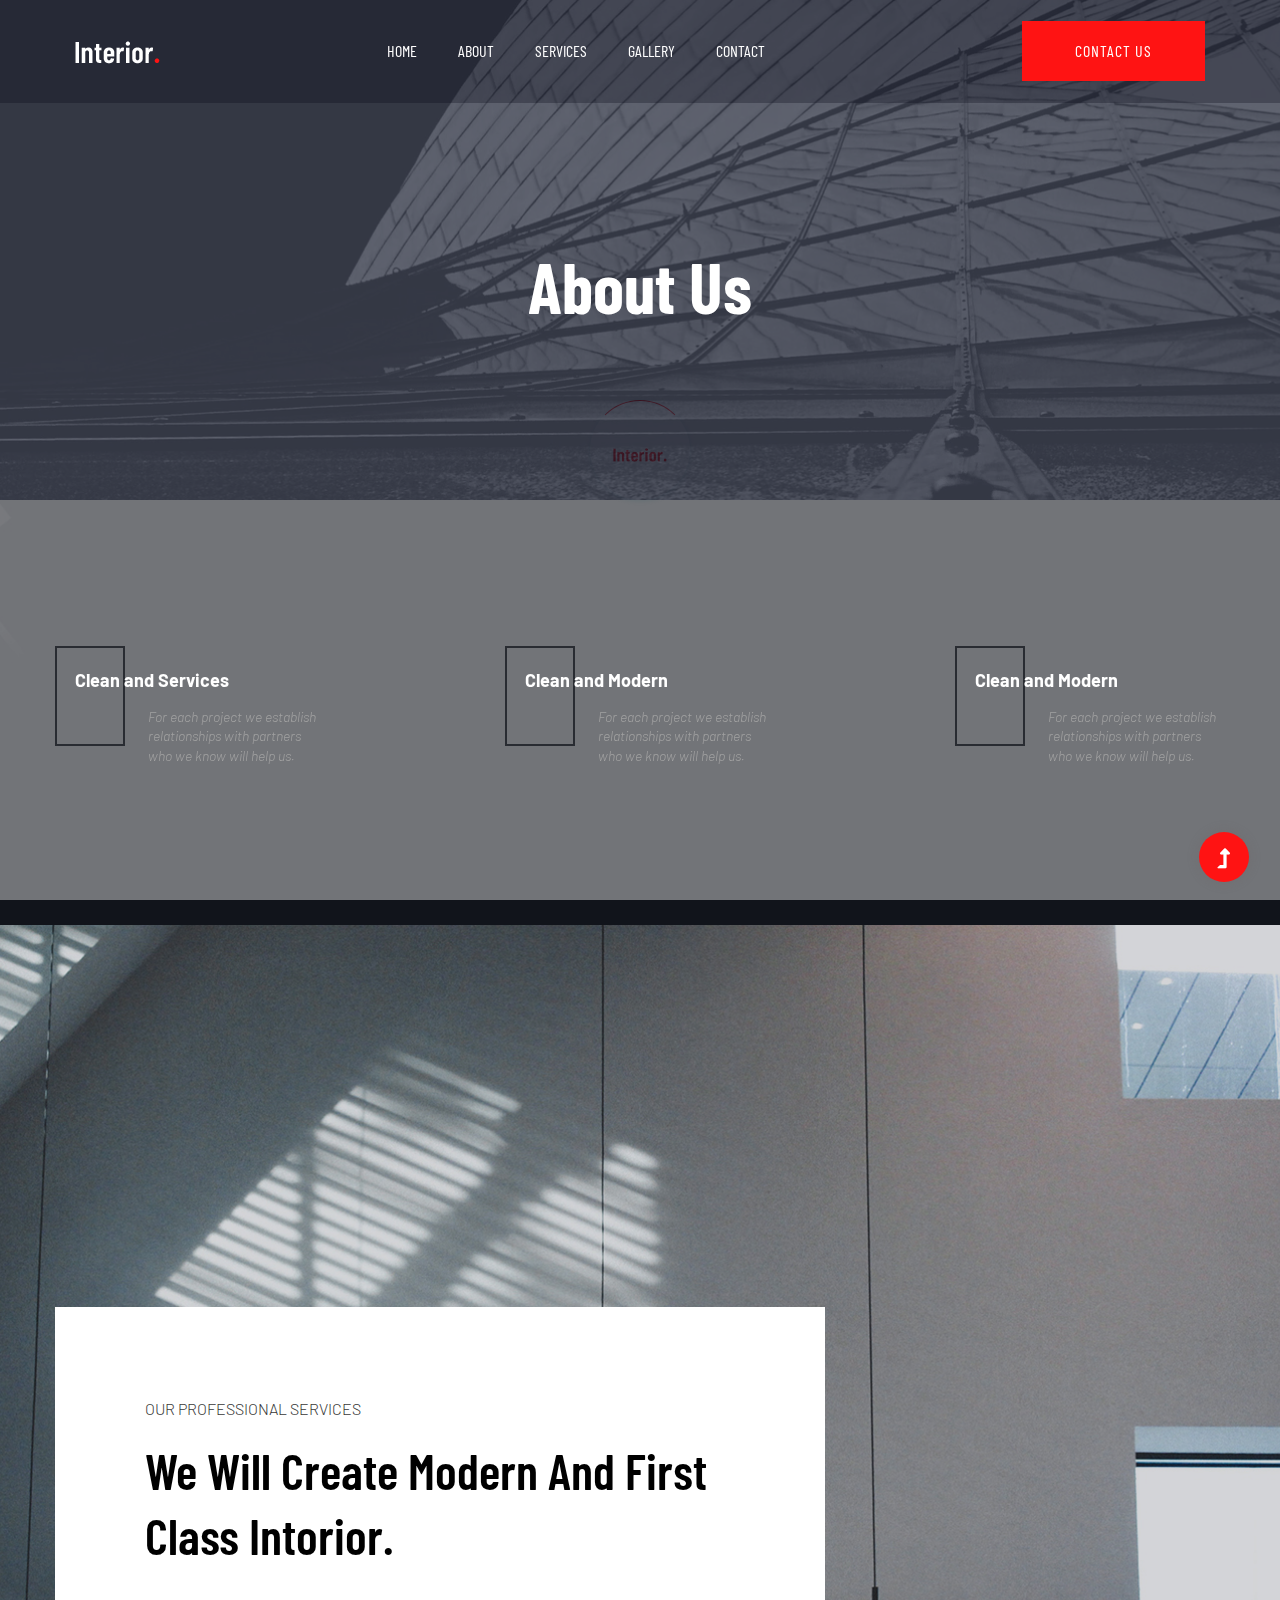
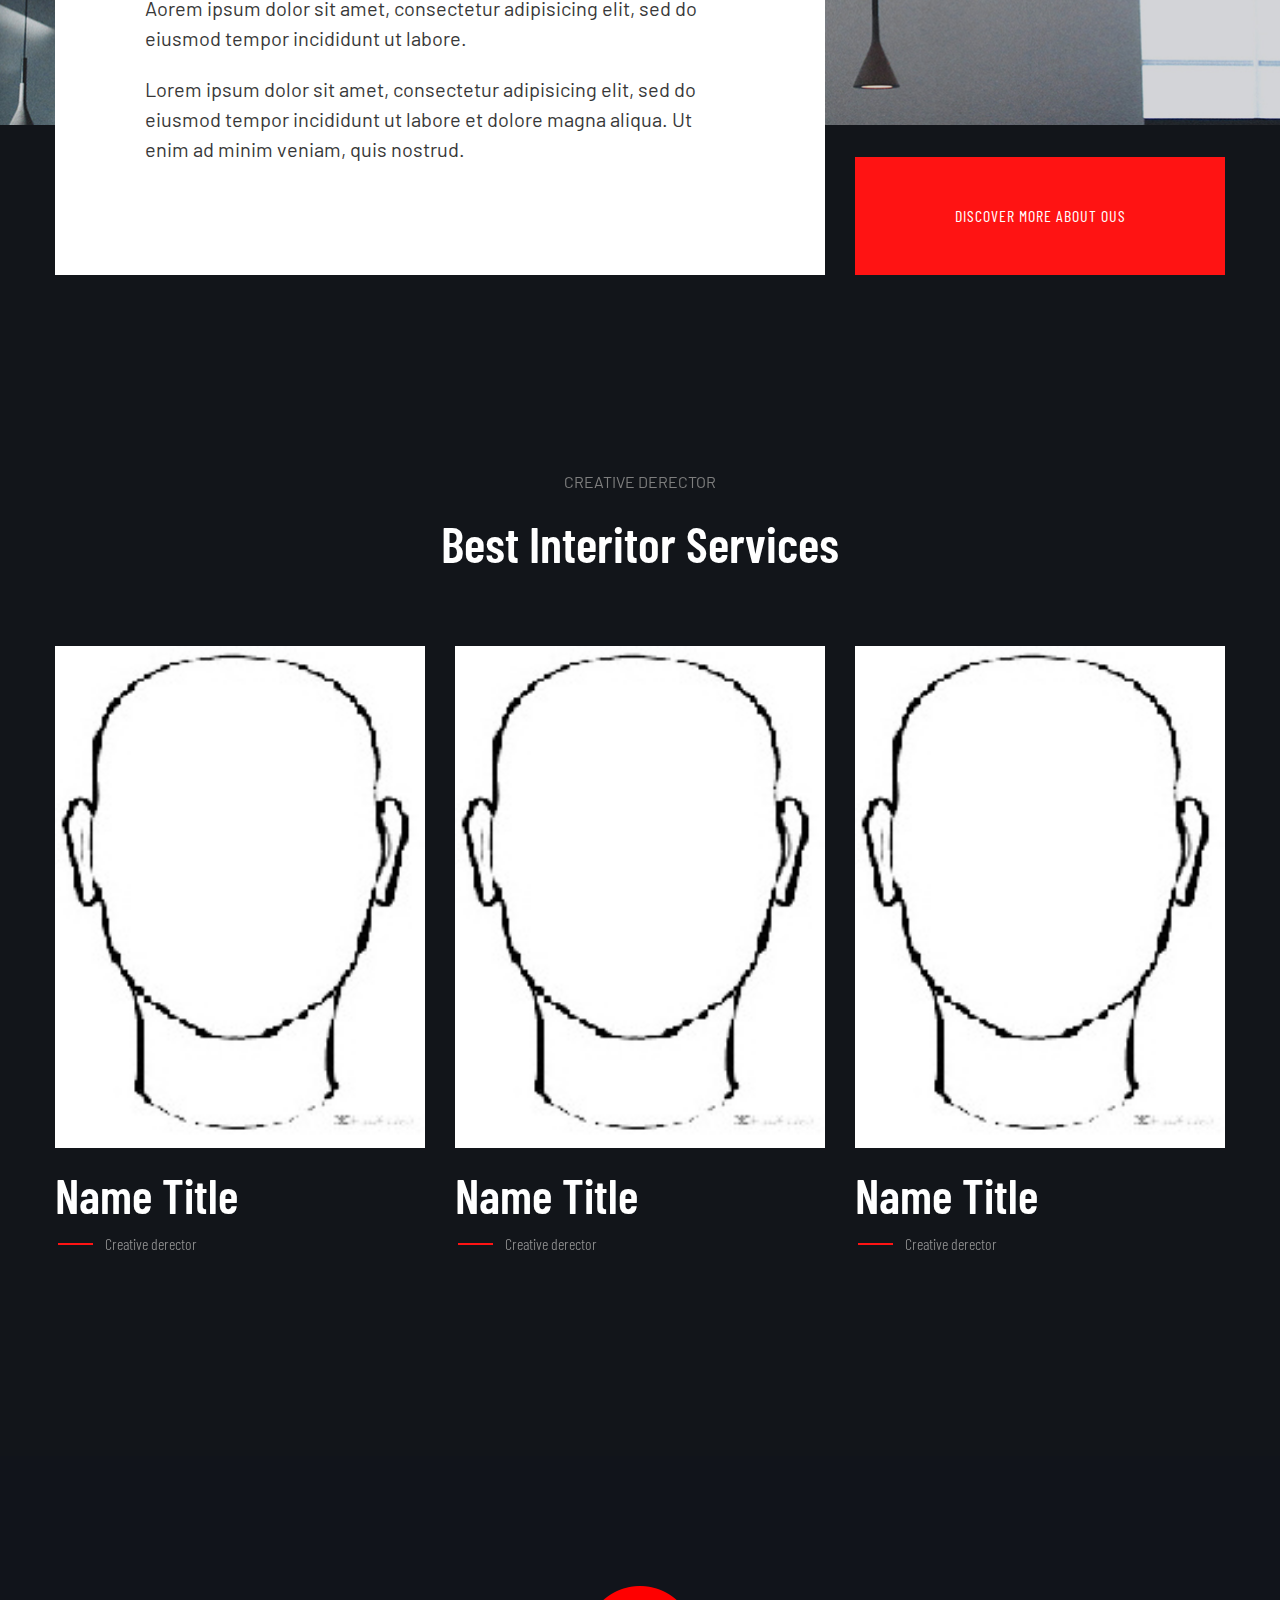
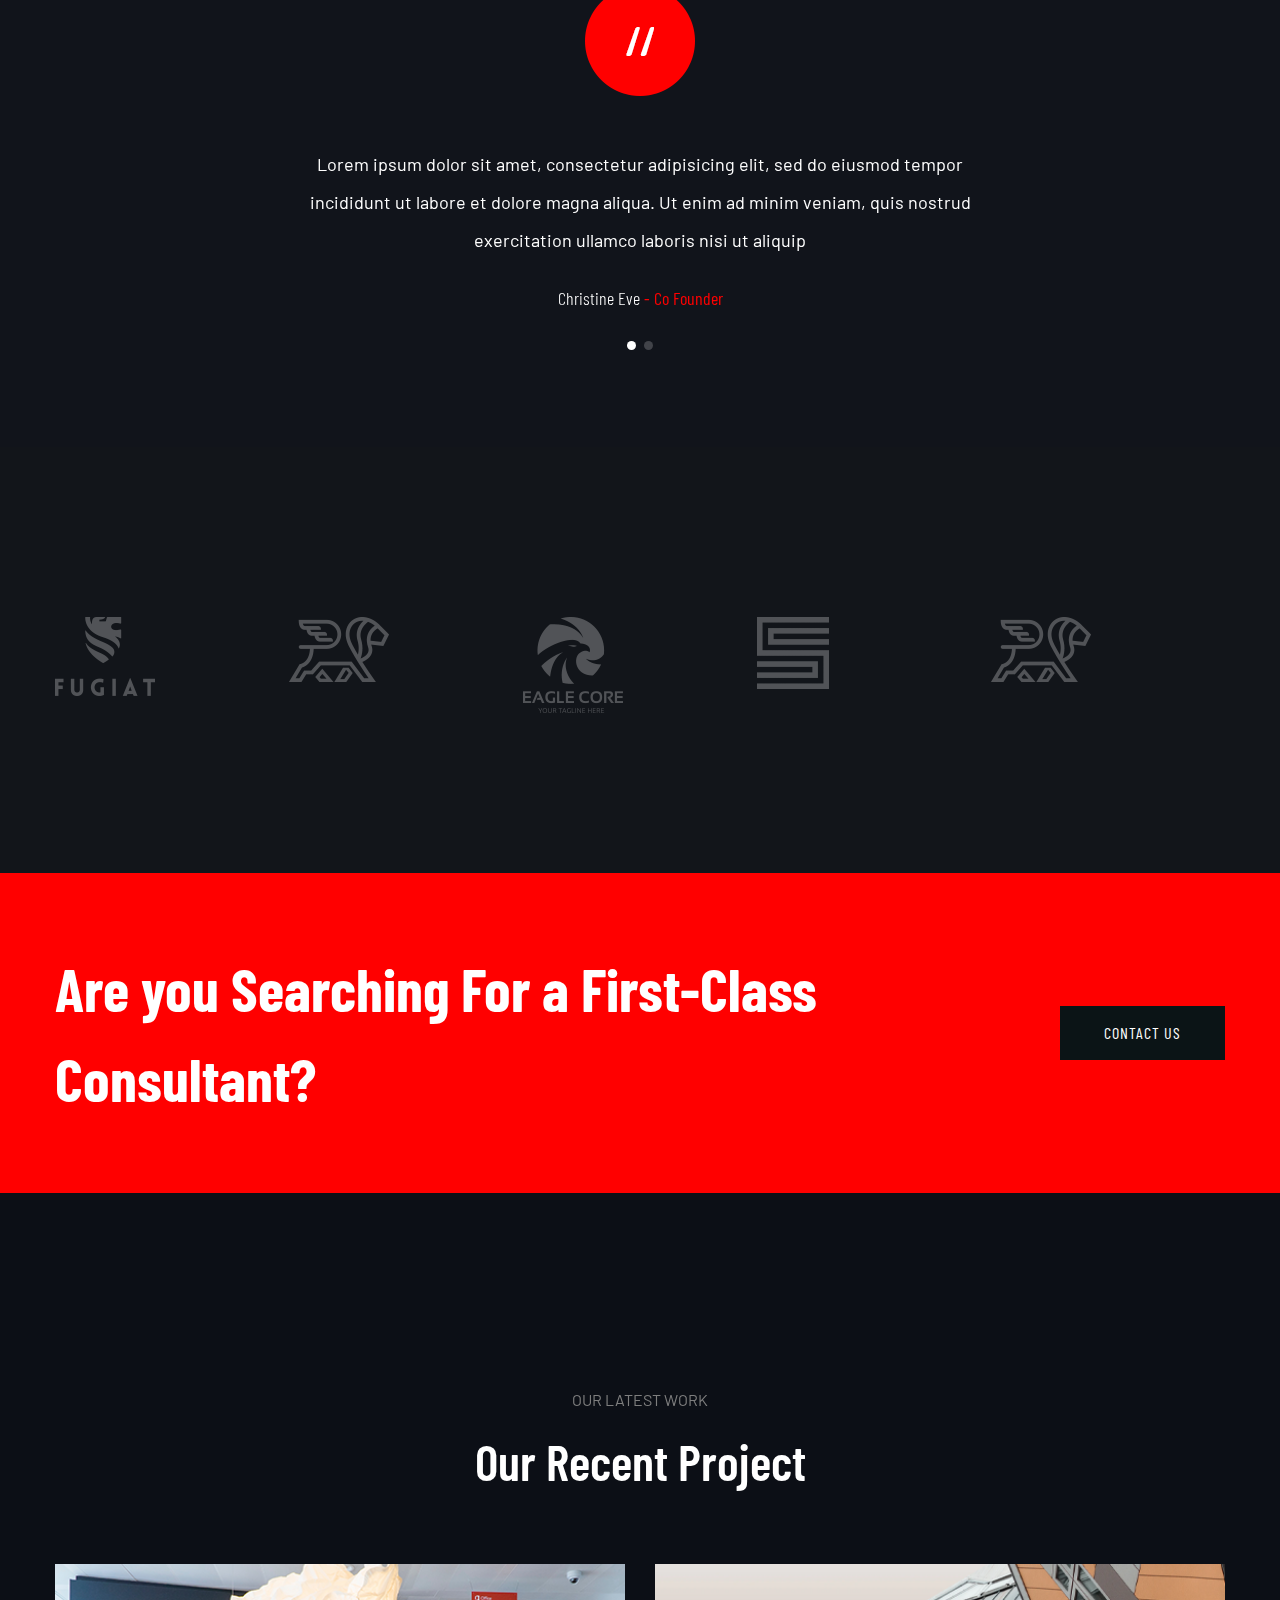
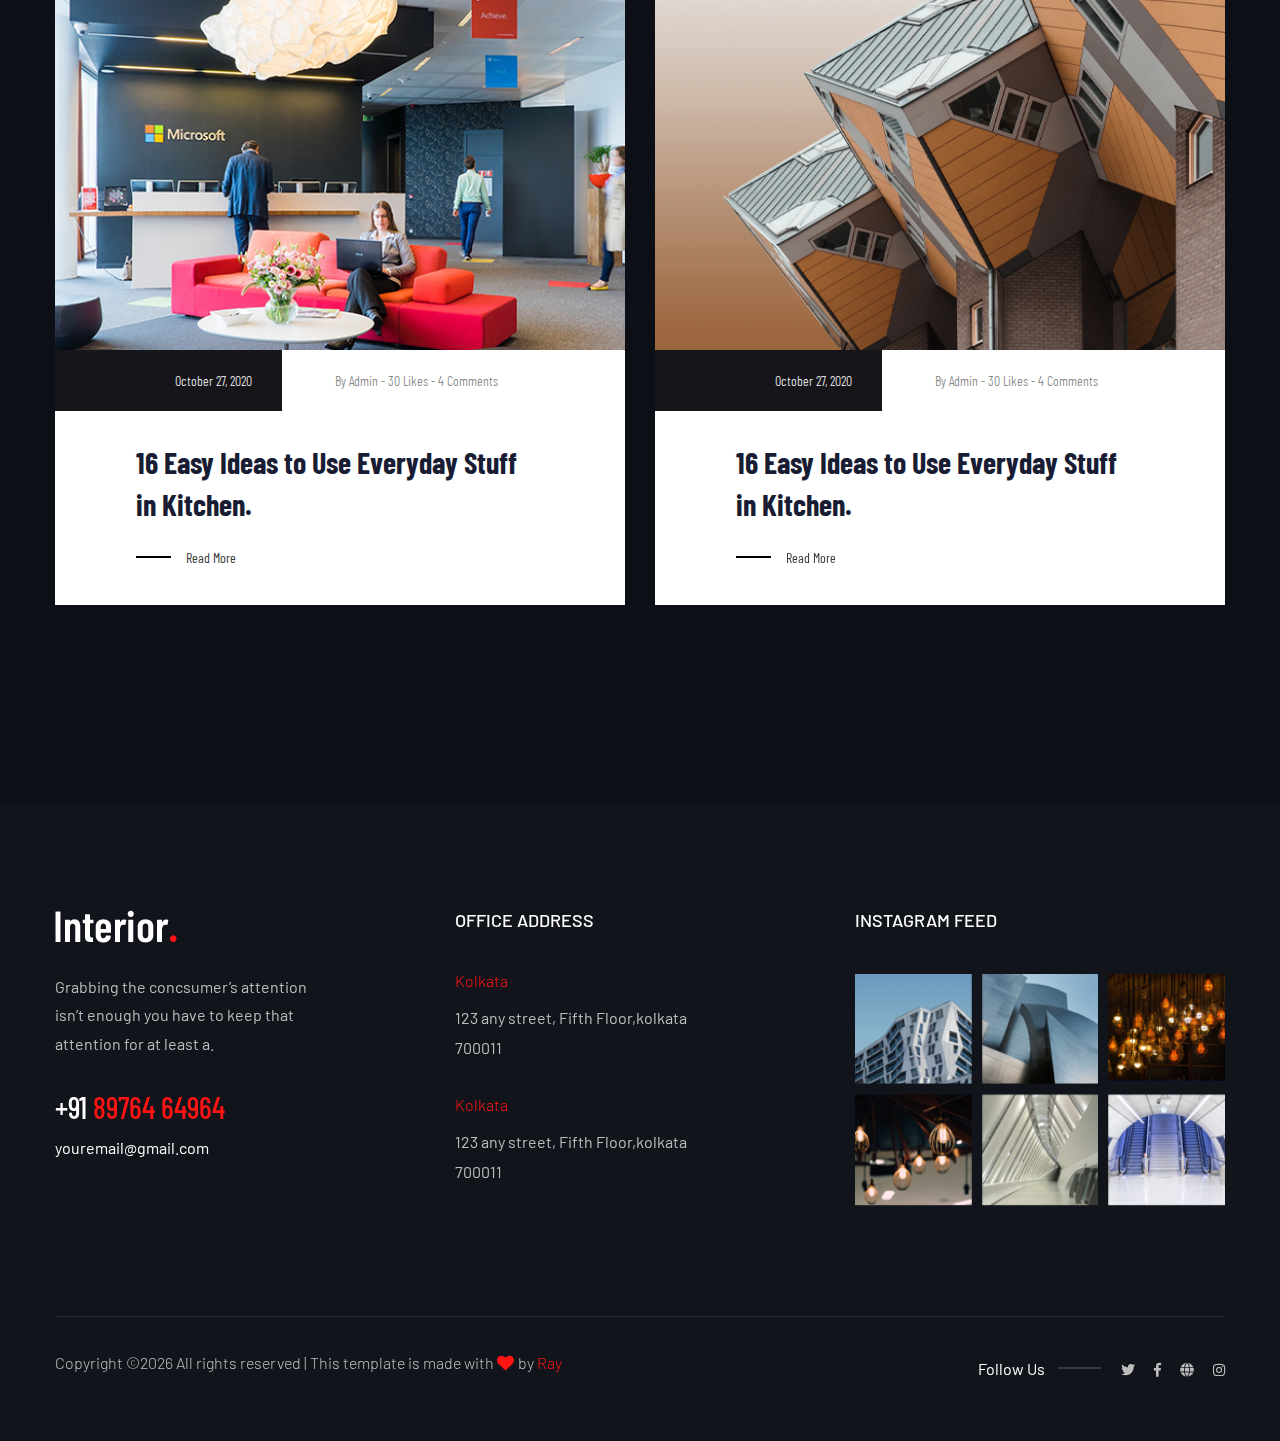
==== about.html @ 996b9350 "hello" ====
<!doctype html>
<html class="no-js" lang="zxx">
    <head>
        <meta charset="utf-8">
        <meta http-equiv="x-ua-compatible" content="ie=edge">
        <title>Interior Design  </title>
        <meta name="description" content="">
        <meta name="viewport" content="width=device-width, initial-scale=1">
        <link rel="manifest" href="site.webmanifest">
		<link rel="shortcut icon" type="image/x-icon" href="assets/img/favicon.ico">

		<!-- CSS here -->
            <link rel="stylesheet" href="assets/css/bootstrap.min.css">
            <link rel="stylesheet" href="assets/css/owl.carousel.min.css">
            <link rel="stylesheet" href="assets/css/slicknav.css">
            <link rel="stylesheet" href="assets/css/flaticon.css">
            <link rel="stylesheet" href="assets/css/animate.min.css">
            <link rel="stylesheet" href="assets/css/magnific-popup.css">
            <link rel="stylesheet" href="assets/css/fontawesome-all.min.css">
            <link rel="stylesheet" href="assets/css/themify-icons.css">
            <link rel="stylesheet" href="assets/css/slick.css">
            <link rel="stylesheet" href="assets/css/nice-select.css">
            <link rel="stylesheet" href="assets/css/style.css">
   </head>

   <body class="body-bg">
    <!--? Preloader Start -->
    <div id="preloader-active">
        <div class="preloader d-flex align-items-center justify-content-center">
            <div class="preloader-inner position-relative">
                <div class="preloader-circle"></div>
                <div class="preloader-img pere-text">
                    <img src="assets/img/logo/loder.jpg" alt="">
                </div>
            </div>
        </div>
    </div>
    <header>
        <!-- Header Start -->
        <div class="header-area header-transparent">
            <div class="main-header header-sticky">
                <div class="container-fluid">
                    <div class="menu-wrapper d-flex align-items-center justify-content-between">
                        <!-- Logo -->
                        <div class="logo">
                            <a href="index.html"><img src="assets/img/logo/logo.png" alt=""></a>
                        </div>
                        <!-- Main-menu -->
                        <div class="main-menu f-right d-none d-lg-block">
                            <nav>
                                <ul id="navigation">
                                    <li><a href="index.html">Home</a></li>
                                    <li><a href="about.html">About</a></li>
                                    <li><a href="services.html">Services</a></li>
                                    <li><a href="work.html">Gallery</a></li>
                                   
                                    <li><a href="contact.html">Contact</a></li>
                                </ul>
                            </nav>
                        </div>          
                        <!-- Header-btn -->
                        <div class="header-btns d-none d-lg-block f-right">
                            <a href="#" class="btn header-btn">Contact Us</a>
                        </div>
                        <!-- Mobile Menu -->
                        <div class="col-12">
                            <div class="mobile_menu d-block d-lg-none"></div>
                        </div>
                    </div>
                </div>
            </div>
        </div>
        <!-- Header End -->
    </header>
    <main>
        <!--? Hero Start -->
        <div class="slider-area2">
            <div class="slider-height2 hero-overly d-flex align-items-center">
                <div class="container">
                    <div class="row">
                        <div class="col-xl-12">
                            <div class="hero-cap hero-cap2 text-center pt-80">
                                <h2>About Us</h2>
                            </div>
                        </div>
                    </div>
                </div>
            </div>
        </div>
        <!-- Hero End -->
        <!--? our info Start -->
        <div class="our-info-area pt-170 pb-100 section-bg" data-background="assets/img/gallery/section_bg02.jpg">
            <div class="container">
                <div class="row justify-content-between">
                    <div class="col-xl-3 col-lg-4 col-md-6 col-sm-6">
                        <div class="single-info mb-60">
                            <div class="info-caption">
                                <h4>Clean and Services</h4>
                                <p>For each project we establish relationships with partners who we know will help us. </p>
                            </div>
                        </div>
                    </div>
                    <div class="col-xl-3 col-lg-4 col-md-6 col-sm-6">
                        <div class="single-info mb-60">
                            <div class="info-caption">
                                <h4>Clean and Modern</h4>
                                <p>For each project we establish relationships with partners who we know will help us. </p>
                            </div>
                        </div>
                    </div>
                    <div class="col-xl-3 col-lg-4 col-md-6 col-sm-6">
                        <div class="single-info mb-60">
                            <div class="info-caption">
                                <h4>Clean and Modern</h4>
                                <p>For each project we establish relationships with partners who we know will help us. </p>
                            </div>
                        </div>
                    </div>
                </div>
            </div>
        </div>
        <!-- Our Info start -->
        <!--? Professional Services Start -->
        <div class="professional-services section-bg d-none d-md-block" data-background="assets/img/gallery/section_bg04.jpg"></div>
        <div class="profession-caption">
            <div class="container">
                <div class="row align-items-end">
                    <div class="col-lg-8">
                            <!-- Section Tittle -->
                            <div class="section-tittle profession-details">
                                <span>Our Professional Services</span>
                                <h2>We will create modern and first class intorior.</h2>
                                <p>Aorem ipsum dolor sit amet, consectetur adipisicing elit, sed do eiusmod tempor incididunt ut labore.</p>
                                <p>Lorem ipsum dolor sit amet, consectetur adipisicing elit, sed do eiusmod tempor incididunt ut labore et dolore magna aliqua. Ut enim ad minim veniam, quis nostrud.</p>
                            </div>
                    </div>
                    <div class="col-lg-4 col-md-6">
                        <a href="about.html" class="btn btn3">Discover More About Ous</a>
                    </div>
                </div>
            </div>
        </div>
        <!-- Professional Services End -->
        <!-- Team Start -->
        <div class="team-area section-padding30">
            <div class="container">
                <div class="row justify-content-center">
                    <div class="cl-xl-7 col-lg-8 col-md-10">
                        <!-- Section Tittle -->
                        <div class="section-tittle text-center mb-70">
                            <span>Creative derector</span>
                            <h2>Best Interitor Services</h2>
                        </div> 
                    </div>
                </div>
                <div class="row">
                    <!-- single Tem -->
                    <div class="col-xl-4 col-lg-4 col-md-6 col-sm-">
                        <div class="single-team mb-30">
                            <div class="team-img">
                                <img src="assets/img/face.jpg" alt="">
                            </div>
                            <div class="team-caption">
                                <h3><a href="#">Name Title</a></h3>
                                <span>Creative derector</span>
                            </div>
                        </div>
                    </div>
                    <div class="col-xl-4 col-lg-4 col-md-6 col-sm-">
                        <div class="single-team mb-30">
                            <div class="team-img">
                                <img src="assets/img/face.jpg" alt="">
                            </div>
                            <div class="team-caption">
                                <h3><a href="#">Name Title</a></h3>
                                <span>Creative derector</span>
                            </div>
                        </div>
                    </div>
                    <div class="col-xl-4 col-lg-4 col-md-6 col-sm-">
                        <div class="single-team mb-30">
                            <div class="team-img">
                                <img src="assets/img/face.jpg" alt="">
                            </div>
                            <div class="team-caption">
                                <h3><a href="#">Name Title</a></h3>
                                <span>Creative derector</span>
                            </div>
                        </div>
                    </div>
                </div>
            </div>
        </div>
        <!-- Team End -->
        <!-- Testimonial Start -->
        <div class="testimonial-area testimonial-padding">
            <div class="container">
                <!-- Testimonial contents -->
            <div class="row d-flex justify-content-center">
                <div class="col-xl-8 col-lg-8 col-md-10">
                    <div class="h1-testimonial-active dot-style">
                        <!-- Single Testimonial -->
                        <div class="single-testimonial text-center">
                            <!-- Testimonial Content -->
                            <div class="testimonial-caption ">
                                <div class="testimonial-top-cap">
                                    <img src="assets/img/gallery/testi-logo.png" alt="">
                                    <p>Lorem ipsum dolor sit amet, consectetur adipisicing elit, sed do eiusmod tempor incididunt ut labore et dolore magna aliqua. Ut enim ad minim veniam, quis nostrud exercitation ullamco laboris nisi ut aliquip</p>
                                </div>
                                <!-- founder -->
                                <div class="testimonial-founder  ">
                                    <div class="founder-img">
                                        <span><strong>Christine Eve</strong>   -   Co Founder</span>
                                    </div>
                                </div>
                            </div>
                        </div>
                        <!-- Single Testimonial -->
                        <div class="single-testimonial text-center">
                            <!-- Testimonial Content -->
                            <div class="testimonial-caption ">
                                <div class="testimonial-top-cap">
                                    <img src="assets/img/gallery/testi-logo.png" alt="">
                                    <p>Lorem ipsum dolor sit amet, consectetur adipisicing elit, sed do eiusmod tempor incididunt ut labore et dolore magna aliqua. Ut enim ad minim veniam, quis nostrud exercitation ullamco laboris nisi ut aliquip</p>
                                </div>
                                <!-- founder -->
                                <div class="testimonial-founder  ">
                                    <div class="founder-img">
                                        <span><strong>Christine Eve</strong>   -   Co Founder</span>
                                    </div>
                                </div>
                            </div>
                        </div>
                    </div>
                </div>
            </div>
            </div>
        </div>
        <!-- Testimonial End -->
        <!-- Brand Area Start -->
        <div class="brand-area pt-120 pb-120">
            <div class="container">
                <div class="brand-active brand-border pt-50 pb-40">
                    <div class="single-brand">
                        <img src="assets/img/gallery/brand1.png" alt="">
                    </div>
                    <div class="single-brand">
                        <img src="assets/img/gallery/brand2.png" alt="">
                    </div>
                    <div class="single-brand">
                        <img src="assets/img/gallery/brand3.png" alt="">
                    </div>
                    <div class="single-brand">
                        <img src="assets/img/gallery/brand4.png" alt="">
                    </div>
                    <div class="single-brand">
                        <img src="assets/img/gallery/brand2.png" alt="">
                    </div>
                    <div class="single-brand">
                        <img src="assets/img/gallery/brand5.png" alt="">
                    </div>
                </div>
            </div>
        </div>
        <!-- Brand Area End -->
        <!-- Want To work -->
        <section class="wantToWork-area w-padding2">
            <div class="container">
                <div class="row align-items-center justify-content-between">
                    <div class="col-xl-8 col-lg-8 col-md-8">
                        <div class="wantToWork-caption wantToWork-caption2">
                            <h2>Are you Searching For a First-Class Consultant?</h2>
                        </div>
                    </div>
                    <div class="col-xl-2 col-lg-2 col-md-3">
                        <a href="#" class="btn btn-black f-right">Contact Us</a>
                    </div>
                </div>
            </div>
        </section>
        <!-- Want To work End -->
        <!-- Blog Area Start -->
        <div class="home-blog-area section-padding30">
            <div class="container">
                <!-- Section Tittle -->
                <div class="row">
                    <div class="col-lg-12">
                        <div class="section-tittle text-center mb-70">
                            <span>Our latest work</span>
                            <h2>Our recent project</h2>
                        </div>
                    </div>
                </div>
                <div class="row">
                    <div class="col-xl-6 col-lg-6 col-md-6">
                        <div class="home-blog-single mb-30">
                            <div class="blog-img-cap">
                                <div class="blog-img">
                                    <img src="assets/img/gallery/home_blog1.png" alt="">
                                </div>
                                <ul>
                                    <li class="black-bg">October 27, 2020</li>
                                    <li>By Admin   -   30 Likes   -   4 Comments</li>
                                </ul>
                                <div class="blog-cap">
                                    <h3><a href="blog_details.html">16 Easy Ideas to Use Everyday
                                        Stuff in Kitchen.</a></h3>
                                    <a href="blog_details.html" class="more-btn">Read more</a>
                                </div>
                            </div>
                        </div>
                    </div>
                    <div class="col-xl-6 col-lg-6 col-md-6">
                        <div class="home-blog-single mb-30">
                            <div class="blog-img-cap">
                                <div class="blog-img">
                                    <img src="assets/img/gallery/home_blog2.png" alt="">
                                </div>
                                <ul>
                                    <li class="black-bg">October 27, 2020</li>
                                    <li>By Admin   -   30 Likes   -   4 Comments</li>
                                </ul>
                                <div class="blog-cap">
                                    <h3><a href="blog_details.html">16 Easy Ideas to Use Everyday
                                        Stuff in Kitchen.</a></h3>
                                    <a href="blog_details.html" class="more-btn">Read more</a>
                                </div>
                            </div>
                        </div>
                    </div>
                </div>
            </div>
        </div>
        <!-- Blog Area End -->

    </main>
   <footer>
    <!--? Footer Start-->
    <div class="footer-area footer-bg">
        <div class="container">
            <div class="footer-top footer-padding">
                <div class="row d-flex justify-content-between">
                    <div class="col-xl-3 col-lg-4 col-md-5 col-sm-8">
                        <div class="single-footer-caption mb-50">
                            <!-- logo -->
                            <div class="footer-logo">
                                <a href="index.html"><img src="assets/img/logo/logo2_footer.png" alt=""></a>
                            </div>
                            <div class="footer-tittle">
                                <div class="footer-pera">
                                    <p class="info1">Grabbing the concsumer’s attention isn’t enough you have to keep that attention for at least a.</p>
                                </div>
                            </div>
                            <div class="footer-number">
                                <h4><span>+91 </span>89764 64964</h4>
                                <p>youremail@gmail.com</p>
                            </div>
                        </div>
                    </div>
                    <div class="col-xl-3 col-lg-2 col-md-5 col-sm-6">
                        <div class="single-footer-caption mb-50">
                            <div class="footer-tittle">
                                <h4>Office Address</h4>
                            </div>
                            <div class="footer-cap">
                                <span>Kolkata</span>
                                <p>123 any street, Fifth Floor,kolkata 700011</p>
                            </div>
                            <div class="footer-cap">
                                <span>Kolkata</span>
                                <p>123 any street, Fifth Floor,kolkata 700011</p>
                            </div>
                        </div>
                    </div>
                    <!-- Instagram -->
                    <div class="col-xl-4 col-lg-4 col-md-5 col-sm-7">
                        <div class="single-footer-caption mb-50">
                            <div class="footer-tittle">
                                <h4>Instagram Feed</h4>
                            </div>
                            <div class="instagram-gellay">
                                <ul class="insta-feed">
                                    <li><a href="#"><img src="assets/img/gallery/instagram1.png" alt=""></a></li>
                                    <li><a href="#"><img src="assets/img/gallery/instagram2.png" alt=""></a></li>
                                    <li><a href="#"><img src="assets/img/gallery/instagram3.png" alt=""></a></li>
                                    <li><a href="#"><img src="assets/img/gallery/instagram4.png" alt=""></a></li>
                                    <li><a href="#"><img src="assets/img/gallery/instagram5.png" alt=""></a></li>
                                    <li><a href="#"><img src="assets/img/gallery/instagram6.png" alt=""></a></li>
                                </ul>
                            </div>
                        </div>
                    </div>
                </div>
            </div>
            <div class="footer-bottom">
                <div class="row d-flex justify-content-between align-items-center">
                    <div class="col-xl-9 col-lg-8">
                        <div class="footer-copy-right">
                            <p><!-- Link back to Colorlib can't be removed. Template is licensed under CC BY 3.0. -->
  Copyright &copy;<script>document.write(new Date().getFullYear());</script> All rights reserved | This template is made with <i class="fa fa-heart" aria-hidden="true"></i> by <a href="https://www.rayweb.in" target="_blank">Ray</a>
  <!-- Link back to Colorlib can't be removed. Template is licensed under CC BY 3.0. --></p>
                        </div>
                    </div>
                    <div class="col-xl-3 col-lg-4">
                        <!-- Footer Social -->
                        <div class="footer-social f-right">
                            <span>Follow Us</span>
                            <a href="#"><i class="fab fa-twitter"></i></a>
                            <a href="https://www.facebook.com/sai4ull"><i class="fab fa-facebook-f"></i></a>
                            <a href="#"><i class="fas fa-globe"></i></a>
                            <a href="#"><i class="fab fa-instagram"></i></a>
                        </div>
                    </div>
                </div>
            </div>
        </div>
    </div>
    <!-- Footer End-->
</footer>
    <!-- Scroll Up -->
    <div id="back-top" >
        <a title="Go to Top" href="#"> <i class="fas fa-level-up-alt"></i></a>
    </div>

    <!-- JS here -->
		<!-- All JS Custom Plugins Link Here here -->
        <script src="./assets/js/vendor/modernizr-3.5.0.min.js"></script>
		<!-- Jquery, Popper, Bootstrap -->
		<script src="./assets/js/vendor/jquery-1.12.4.min.js"></script>
        <script src="./assets/js/popper.min.js"></script>
        <script src="./assets/js/bootstrap.min.js"></script>
	    <!-- Jquery Mobile Menu -->
        <script src="./assets/js/jquery.slicknav.min.js"></script>

		<!-- Jquery Slick , Owl-Carousel Plugins -->
        <script src="./assets/js/owl.carousel.min.js"></script>
        <script src="./assets/js/slick.min.js"></script>
		<!-- One Page, Animated-HeadLin -->
        <script src="./assets/js/wow.min.js"></script>
		<script src="./assets/js/animated.headline.js"></script>
        <script src="./assets/js/jquery.magnific-popup.js"></script>

		<!-- Nice-select, sticky -->
        <script src="./assets/js/jquery.nice-select.min.js"></script>
		<script src="./assets/js/jquery.sticky.js"></script>
        
        <!-- contact js -->
        <script src="./assets/js/contact.js"></script>
        <script src="./assets/js/jquery.form.js"></script>
        <script src="./assets/js/jquery.validate.min.js"></script>
        <script src="./assets/js/mail-script.js"></script>
        <script src="./assets/js/jquery.ajaxchimp.min.js"></script>
        
		<!-- Jquery Plugins, main Jquery -->	
        <script src="./assets/js/plugins.js"></script>
        <script src="./assets/js/main.js"></script>
        
    </body>
</html>
---- assets/css/flaticon.css ----
/*
  	Flaticon icon font: Flaticon
  	Creation date: 07/04/2020 05:31
  	*/

@font-face {
  font-family: "Flaticon";
  src: url("../fonts/Flaticon.eot");
  src: url("../fonts/Flaticon.eot?#iefix") format("embedded-opentype"),
       url("../fonts/Flaticon.woff2") format("woff2"),
       url("../fonts/Flaticon.woff") format("woff"),
       url("../fonts/Flaticon.ttf") format("truetype"),
       url("../fonts/Flaticon.svg#Flaticon") format("svg");
  font-weight: normal;
  font-style: normal;
}

@media screen and (-webkit-min-device-pixel-ratio:0) {
  @font-face {
    font-family: "Flaticon";
    src: url("../fonts/Flaticon.svg#Flaticon") format("svg");
  }
}

[class^="flaticon-"]:before, [class*=" flaticon-"]:before,
[class^="flaticon-"]:after, [class*=" flaticon-"]:after {   
  font-family: Flaticon;
font-style: normal;
}

.flaticon-shipped:before { content: "\f100"; }
.flaticon-ship:before { content: "\f101"; }
.flaticon-plane:before { content: "\f102"; }
.flaticon-support:before { content: "\f103"; }
.flaticon-clock:before { content: "\f104"; }
.flaticon-place:before { content: "\f105"; }
---- assets/css/themify-icons.css ----
@font-face {
	font-family: 'themify';
	src:url('../fonts/themify.eot?-fvbane');


	src:url('../fonts/themify.eot?#iefix-fvbane') format('embedded-opentype'),
		url('../fonts/themify.woff?-fvbane') format('woff'),
		url('../fonts/themify.ttf?-fvbane') format('truetype'),
		url('../fonts/themify.svg?-fvbane#themify') format('svg');
	font-weight: normal;
	font-style: normal;
}

[class^="ti-"], [class*=" ti-"] {
	font-family: 'themify';
	speak: none;
	font-style: normal;
	font-weight: normal;
	font-variant: normal;
	text-transform: none;
	line-height: 1;

	/* Better Font Rendering =========== */
	-webkit-font-smoothing: antialiased;
	-moz-osx-font-smoothing: grayscale;
}

.ti-wand:before {
	content: "\e600";
}
.ti-volume:before {
	content: "\e601";
}
.ti-user:before {
	content: "\e602";
}
.ti-unlock:before {
	content: "\e603";
}
.ti-unlink:before {
	content: "\e604";
}
.ti-trash:before {
	content: "\e605";
}
.ti-thought:before {
	content: "\e606";
}
.ti-target:before {
	content: "\e607";
}
.ti-tag:before {
	content: "\e608";
}
.ti-tablet:before {
	content: "\e609";
}
.ti-star:before {
	content: "\e60a";
}
.ti-spray:before {
	content: "\e60b";
}
.ti-signal:before {
	content: "\e60c";
}
.ti-shopping-cart:before {
	content: "\e60d";
}
.ti-shopping-cart-full:before {
	content: "\e60e";
}
.ti-settings:before {
	content: "\e60f";
}
.ti-search:before {
	content: "\e610";
}
.ti-zoom-in:before {
	content: "\e611";
}
.ti-zoom-out:before {
	content: "\e612";
}
.ti-cut:before {
	content: "\e613";
}
.ti-ruler:before {
	content: "\e614";
}
.ti-ruler-pencil:before {
	content: "\e615";
}
.ti-ruler-alt:before {
	content: "\e616";
}
.ti-bookmark:before {
	content: "\e617";
}
.ti-bookmark-alt:before {
	content: "\e618";
}
.ti-reload:before {
	content: "\e619";
}
.ti-plus:before {
	content: "\e61a";
}
.ti-pin:before {
	content: "\e61b";
}
.ti-pencil:before {
	content: "\e61c";
}
.ti-pencil-alt:before {
	content: "\e61d";
}
.ti-paint-roller:before {
	content: "\e61e";
}
.ti-paint-bucket:before {
	content: "\e61f";
}
.ti-na:before {
	content: "\e620";
}
.ti-mobile:before {
	content: "\e621";
}
.ti-minus:before {
	content: "\e622";
}
.ti-medall:before {
	content: "\e623";
}
.ti-medall-alt:before {
	content: "\e624";
}
.ti-marker:before {
	content: "\e625";
}
.ti-marker-alt:before {
	content: "\e626";
}
.ti-arrow-up:before {
	content: "\e627";
}
.ti-arrow-right:before {
	content: "\e628";
}
.ti-arrow-left:before {
	content: "\e629";
}
.ti-arrow-down:before {
	content: "\e62a";
}
.ti-lock:before {
	content: "\e62b";
}
.ti-location-arrow:before {
	content: "\e62c";
}
.ti-link:before {
	content: "\e62d";
}
.ti-layout:before {
	content: "\e62e";
}
.ti-layers:before {
	content: "\e62f";
}
.ti-layers-alt:before {
	content: "\e630";
}
.ti-key:before {
	content: "\e631";
}
.ti-import:before {
	content: "\e632";
}
.ti-image:before {
	content: "\e633";
}
.ti-heart:before {
	content: "\e634";
}
.ti-heart-broken:before {
	content: "\e635";
}
.ti-hand-stop:before {
	content: "\e636";
}
.ti-hand-open:before {
	content: "\e637";
}
.ti-hand-drag:before {
	content: "\e638";
}
.ti-folder:before {
	content: "\e639";
}
.ti-flag:before {
	content: "\e63a";
}
.ti-flag-alt:before {
	content: "\e63b";
}
.ti-flag-alt-2:before {
	content: "\e63c";
}
.ti-eye:before {
	content: "\e63d";
}
.ti-export:before {
	content: "\e63e";
}
.ti-exchange-vertical:before {
	content: "\e63f";
}
.ti-desktop:before {
	content: "\e640";
}
.ti-cup:before {
	content: "\e641";
}
.ti-crown:before {
	content: "\e642";
}
.ti-comments:before {
	content: "\e643";
}
.ti-comment:before {
	content: "\e644";
}
.ti-comment-alt:before {
	content: "\e645";
}
.ti-close:before {
	content: "\e646";
}
.ti-clip:before {
	content: "\e647";
}
.ti-angle-up:before {
	content: "\e648";
}
.ti-angle-right:before {
	content: "\e649";
}
.ti-angle-left:before {
	content: "\e64a";
}
.ti-angle-down:before {
	content: "\e64b";
}
.ti-check:before {
	content: "\e64c";
}
.ti-check-box:before {
	content: "\e64d";
}
.ti-camera:before {
	content: "\e64e";
}
.ti-announcement:before {
	content: "\e64f";
}
.ti-brush:before {
	content: "\e650";
}
.ti-briefcase:before {
	content: "\e651";
}
.ti-bolt:before {
	content: "\e652";
}
.ti-bolt-alt:before {
	content: "\e653";
}
.ti-blackboard:before {
	content: "\e654";
}
.ti-bag:before {
	content: "\e655";
}
.ti-move:before {
	content: "\e656";
}
.ti-arrows-vertical:before {
	content: "\e657";
}
.ti-arrows-horizontal:before {
	content: "\e658";
}
.ti-fullscreen:before {
	content: "\e659";
}
.ti-arrow-top-right:before {
	content: "\e65a";
}
.ti-arrow-top-left:before {
	content: "\e65b";
}
.ti-arrow-circle-up:before {
	content: "\e65c";
}
.ti-arrow-circle-right:before {
	content: "\e65d";
}
.ti-arrow-circle-left:before {
	content: "\e65e";
}
.ti-arrow-circle-down:before {
	content: "\e65f";
}
.ti-angle-double-up:before {
	content: "\e660";
}
.ti-angle-double-right:before {
	content: "\e661";
}
.ti-angle-double-left:before {
	content: "\e662";
}
.ti-angle-double-down:before {
	content: "\e663";
}
.ti-zip:before {
	content: "\e664";
}
.ti-world:before {
	content: "\e665";
}
.ti-wheelchair:before {
	content: "\e666";
}
.ti-view-list:before {
	content: "\e667";
}
.ti-view-list-alt:before {
	content: "\e668";
}
.ti-view-grid:before {
	content: "\e669";
}
.ti-uppercase:before {
	content: "\e66a";
}
.ti-upload:before {
	content: "\e66b";
}
.ti-underline:before {
	content: "\e66c";
}
.ti-truck:before {
	content: "\e66d";
}
.ti-timer:before {
	content: "\e66e";
}
.ti-ticket:before {
	content: "\e66f";
}
.ti-thumb-up:before {
	content: "\e670";
}
.ti-thumb-down:before {
	content: "\e671";
}
.ti-text:before {
	content: "\e672";
}
.ti-stats-up:before {
	content: "\e673";
}
.ti-stats-down:before {
	content: "\e674";
}
.ti-split-v:before {
	content: "\e675";
}
.ti-split-h:before {
	content: "\e676";
}
.ti-smallcap:before {
	content: "\e677";
}
.ti-shine:before {
	content: "\e678";
}
.ti-shift-right:before {
	content: "\e679";
}
.ti-shift-left:before {
	content: "\e67a";
}
.ti-shield:before {
	content: "\e67b";
}
.ti-notepad:before {
	content: "\e67c";
}
.ti-server:before {
	content: "\e67d";
}
.ti-quote-right:before {
	content: "\e67e";
}
.ti-quote-left:before {
	content: "\e67f";
}
.ti-pulse:before {
	content: "\e680";
}
.ti-printer:before {
	content: "\e681";
}
.ti-power-off:before {
	content: "\e682";
}
.ti-plug:before {
	content: "\e683";
}
.ti-pie-chart:before {
	content: "\e684";
}
.ti-paragraph:before {
	content: "\e685";
}
.ti-panel:before {
	content: "\e686";
}
.ti-package:before {
	content: "\e687";
}
.ti-music:before {
	content: "\e688";
}
.ti-music-alt:before {
	content: "\e689";
}
.ti-mouse:before {
	content: "\e68a";
}
.ti-mouse-alt:before {
	content: "\e68b";
}
.ti-money:before {
	content: "\e68c";
}
.ti-microphone:before {
	content: "\e68d";
}
.ti-menu:before {
	content: "\e68e";
}
.ti-menu-alt:before {
	content: "\e68f";
}
.ti-map:before {
	content: "\e690";
}
.ti-map-alt:before {
	content: "\e691";
}
.ti-loop:before {
	content: "\e692";
}
.ti-location-pin:before {
	content: "\e693";
}
.ti-list:before {
	content: "\e694";
}
.ti-light-bulb:before {
	content: "\e695";
}
.ti-Italic:before {
	content: "\e696";
}
.ti-info:before {
	content: "\e697";
}
.ti-infinite:before {
	content: "\e698";
}
.ti-id-badge:before {
	content: "\e699";
}
.ti-hummer:before {
	content: "\e69a";
}
.ti-home:before {
	content: "\e69b";
}
.ti-help:before {
	content: "\e69c";
}
.ti-headphone:before {
	content: "\e69d";
}
.ti-harddrives:before {
	content: "\e69e";
}
.ti-harddrive:before {
	content: "\e69f";
}
.ti-gift:before {
	content: "\e6a0";
}
.ti-game:before {
	content: "\e6a1";
}
.ti-filter:before {
	content: "\e6a2";
}
.ti-files:before {
	content: "\e6a3";
}
.ti-file:before {
	content: "\e6a4";
}
.ti-eraser:before {
	content: "\e6a5";
}
.ti-envelope:before {
	content: "\e6a6";
}
.ti-download:before {
	content: "\e6a7";
}
.ti-direction:before {
	content: "\e6a8";
}
.ti-direction-alt:before {
	content: "\e6a9";
}
.ti-dashboard:before {
	content: "\e6aa";
}
.ti-control-stop:before {
	content: "\e6ab";
}
.ti-control-shuffle:before {
	content: "\e6ac";
}
.ti-control-play:before {
	content: "\e6ad";
}
.ti-control-pause:before {
	content: "\e6ae";
}
.ti-control-forward:before {
	content: "\e6af";
}
.ti-control-backward:before {
	content: "\e6b0";
}
.ti-cloud:before {
	content: "\e6b1";
}
.ti-cloud-up:before {
	content: "\e6b2";
}
.ti-cloud-down:before {
	content: "\e6b3";
}
.ti-clipboard:before {
	content: "\e6b4";
}
.ti-car:before {
	content: "\e6b5";
}
.ti-calendar:before {
	content: "\e6b6";
}
.ti-book:before {
	content: "\e6b7";
}
.ti-bell:before {
	content: "\e6b8";
}
.ti-basketball:before {
	content: "\e6b9";
}
.ti-bar-chart:before {
	content: "\e6ba";
}
.ti-bar-chart-alt:before {
	content: "\e6bb";
}
.ti-back-right:before {
	content: "\e6bc";
}
.ti-back-left:before {
	content: "\e6bd";
}
.ti-arrows-corner:before {
	content: "\e6be";
}
.ti-archive:before {
	content: "\e6bf";
}
.ti-anchor:before {
	content: "\e6c0";
}
.ti-align-right:before {
	content: "\e6c1";
}
.ti-align-left:before {
	content: "\e6c2";
}
.ti-align-justify:before {
	content: "\e6c3";
}
.ti-align-center:before {
	content: "\e6c4";
}
.ti-alert:before {
	content: "\e6c5";
}
.ti-alarm-clock:before {
	content: "\e6c6";
}
.ti-agenda:before {
	content: "\e6c7";
}
.ti-write:before {
	content: "\e6c8";
}
.ti-window:before {
	content: "\e6c9";
}
.ti-widgetized:before {
	content: "\e6ca";
}
.ti-widget:before {
	content: "\e6cb";
}
.ti-widget-alt:before {
	content: "\e6cc";
}
.ti-wallet:before {
	content: "\e6cd";
}
.ti-video-clapper:before {
	content: "\e6ce";
}
.ti-video-camera:before {
	content: "\e6cf";
}
.ti-vector:before {
	content: "\e6d0";
}
.ti-themify-logo:before {
	content: "\e6d1";
}
.ti-themify-favicon:before {
	content: "\e6d2";
}
.ti-themify-favicon-alt:before {
	content: "\e6d3";
}
.ti-support:before {
	content: "\e6d4";
}
.ti-stamp:before {
	content: "\e6d5";
}
.ti-split-v-alt:before {
	content: "\e6d6";
}
.ti-slice:before {
	content: "\e6d7";
}
.ti-shortcode:before {
	content: "\e6d8";
}
.ti-shift-right-alt:before {
	content: "\e6d9";
}
.ti-shift-left-alt:before {
	content: "\e6da";
}
.ti-ruler-alt-2:before {
	content: "\e6db";
}
.ti-receipt:before {
	content: "\e6dc";
}
.ti-pin2:before {
	content: "\e6dd";
}
.ti-pin-alt:before {
	content: "\e6de";
}
.ti-pencil-alt2:before {
	content: "\e6df";
}
.ti-palette:before {
	content: "\e6e0";
}
.ti-more:before {
	content: "\e6e1";
}
.ti-more-alt:before {
	content: "\e6e2";
}
.ti-microphone-alt:before {
	content: "\e6e3";
}
.ti-magnet:before {
	content: "\e6e4";
}
.ti-line-double:before {
	content: "\e6e5";
}
.ti-line-dotted:before {
	content: "\e6e6";
}
.ti-line-dashed:before {
	content: "\e6e7";
}
.ti-layout-width-full:before {
	content: "\e6e8";
}
.ti-layout-width-default:before {
	content: "\e6e9";
}
.ti-layout-width-default-alt:before {
	content: "\e6ea";
}
.ti-layout-tab:before {
	content: "\e6eb";
}
.ti-layout-tab-window:before {
	content: "\e6ec";
}
.ti-layout-tab-v:before {
	content: "\e6ed";
}
.ti-layout-tab-min:before {
	content: "\e6ee";
}
.ti-layout-slider:before {
	content: "\e6ef";
}
.ti-layout-slider-alt:before {
	content: "\e6f0";
}
.ti-layout-sidebar-right:before {
	content: "\e6f1";
}
.ti-layout-sidebar-none:before {
	content: "\e6f2";
}
.ti-layout-sidebar-left:before {
	content: "\e6f3";
}
.ti-layout-placeholder:before {
	content: "\e6f4";
}
.ti-layout-menu:before {
	content: "\e6f5";
}
.ti-layout-menu-v:before {
	content: "\e6f6";
}
.ti-layout-menu-separated:before {
	content: "\e6f7";
}
.ti-layout-menu-full:before {
	content: "\e6f8";
}
.ti-layout-media-right-alt:before {
	content: "\e6f9";
}
.ti-layout-media-right:before {
	content: "\e6fa";
}
.ti-layout-media-overlay:before {
	content: "\e6fb";
}
.ti-layout-media-overlay-alt:before {
	content: "\e6fc";
}
.ti-layout-media-overlay-alt-2:before {
	content: "\e6fd";
}
.ti-layout-media-left-alt:before {
	content: "\e6fe";
}
.ti-layout-media-left:before {
	content: "\e6ff";
}
.ti-layout-media-center-alt:before {
	content: "\e700";
}
.ti-layout-media-center:before {
	content: "\e701";
}
.ti-layout-list-thumb:before {
	content: "\e702";
}
.ti-layout-list-thumb-alt:before {
	content: "\e703";
}
.ti-layout-list-post:before {
	content: "\e704";
}
.ti-layout-list-large-image:before {
	content: "\e705";
}
.ti-layout-line-solid:before {
	content: "\e706";
}
.ti-layout-grid4:before {
	content: "\e707";
}
.ti-layout-grid3:before {
	content: "\e708";
}
.ti-layout-grid2:before {
	content: "\e709";
}
.ti-layout-grid2-thumb:before {
	content: "\e70a";
}
.ti-layout-cta-right:before {
	content: "\e70b";
}
.ti-layout-cta-left:before {
	content: "\e70c";
}
.ti-layout-cta-center:before {
	content: "\e70d";
}
.ti-layout-cta-btn-right:before {
	content: "\e70e";
}
.ti-layout-cta-btn-left:before {
	content: "\e70f";
}
.ti-layout-column4:before {
	content: "\e710";
}
.ti-layout-column3:before {
	content: "\e711";
}
.ti-layout-column2:before {
	content: "\e712";
}
.ti-layout-accordion-separated:before {
	content: "\e713";
}
.ti-layout-accordion-merged:before {
	content: "\e714";
}
.ti-layout-accordion-list:before {
	content: "\e715";
}
.ti-ink-pen:before {
	content: "\e716";
}
.ti-info-alt:before {
	content: "\e717";
}
.ti-help-alt:before {
	content: "\e718";
}
.ti-headphone-alt:before {
	content: "\e719";
}
.ti-hand-point-up:before {
	content: "\e71a";
}
.ti-hand-point-right:before {
	content: "\e71b";
}
.ti-hand-point-left:before {
	content: "\e71c";
}
.ti-hand-point-down:before {
	content: "\e71d";
}
.ti-gallery:before {
	content: "\e71e";
}
.ti-face-smile:before {
	content: "\e71f";
}
.ti-face-sad:before {
	content: "\e720";
}
.ti-credit-card:before {
	content: "\e721";
}
.ti-control-skip-forward:before {
	content: "\e722";
}
.ti-control-skip-backward:before {
	content: "\e723";
}
.ti-control-record:before {
	content: "\e724";
}
.ti-control-eject:before {
	content: "\e725";
}
.ti-comments-smiley:before {
	content: "\e726";
}
.ti-brush-alt:before {
	content: "\e727";
}
.ti-youtube:before {
	content: "\e728";
}
.ti-vimeo:before {
	content: "\e729";
}
.ti-twitter:before {
	content: "\e72a";
}
.ti-time:before {
	content: "\e72b";
}
.ti-tumblr:before {
	content: "\e72c";
}
.ti-skype:before {
	content: "\e72d";
}
.ti-share:before {
	content: "\e72e";
}
.ti-share-alt:before {
	content: "\e72f";
}
.ti-rocket:before {
	content: "\e730";
}
.ti-pinterest:before {
	content: "\e731";
}
.ti-new-window:before {
	content: "\e732";
}
.ti-microsoft:before {
	content: "\e733";
}
.ti-list-ol:before {
	content: "\e734";
}
.ti-linkedin:before {
	content: "\e735";
}
.ti-layout-sidebar-2:before {
	content: "\e736";
}
.ti-layout-grid4-alt:before {
	content: "\e737";
}
.ti-layout-grid3-alt:before {
	content: "\e738";
}
.ti-layout-grid2-alt:before {
	content: "\e739";
}
.ti-layout-column4-alt:before {
	content: "\e73a";
}
.ti-layout-column3-alt:before {
	content: "\e73b";
}
.ti-layout-column2-alt:before {
	content: "\e73c";
}
.ti-instagram:before {
	content: "\e73d";
}
.ti-google:before {
	content: "\e73e";
}
.ti-github:before {
	content: "\e73f";
}
.ti-flickr:before {
	content: "\e740";
}
.ti-facebook:before {
	content: "\e741";
}
.ti-dropbox:before {
	content: "\e742";
}
.ti-dribbble:before {
	content: "\e743";
}
.ti-apple:before {
	content: "\e744";
}
.ti-android:before {
	content: "\e745";
}
.ti-save:before {
	content: "\e746";
}
.ti-save-alt:before {
	content: "\e747";
}
.ti-yahoo:before {
	content: "\e748";
}
.ti-wordpress:before {
	content: "\e749";
}
.ti-vimeo-alt:before {
	content: "\e74a";
}
.ti-twitter-alt:before {
	content: "\e74b";
}
.ti-tumblr-alt:before {
	content: "\e74c";
}
.ti-trello:before {
	content: "\e74d";
}
.ti-stack-overflow:before {
	content: "\e74e";
}
.ti-soundcloud:before {
	content: "\e74f";
}
.ti-sharethis:before {
	content: "\e750";
}
.ti-sharethis-alt:before {
	content: "\e751";
}
.ti-reddit:before {
	content: "\e752";
}
.ti-pinterest-alt:before {
	content: "\e753";
}
.ti-microsoft-alt:before {
	content: "\e754";
}
.ti-linux:before {
	content: "\e755";
}
.ti-jsfiddle:before {
	content: "\e756";
}
.ti-joomla:before {
	content: "\e757";
}
.ti-html5:before {
	content: "\e758";
}
.ti-flickr-alt:before {
	content: "\e759";
}
.ti-email:before {
	content: "\e75a";
}
.ti-drupal:before {
	content: "\e75b";
}
.ti-dropbox-alt:before {
	content: "\e75c";
}
.ti-css3:before {
	content: "\e75d";
}
.ti-rss:before {
	content: "\e75e";
}
.ti-rss-alt:before {
	content: "\e75f";
}
---- assets/css/nice-select.css ----
.nice-select {
  -webkit-tap-highlight-color: transparent;
  background-color: #fff;
  border-radius: 5px;
  border: solid 1px #e8e8e8;
  box-sizing: border-box;
  clear: both;
  cursor: pointer;
  display: block;
  float: left;
  font-family: inherit;
  font-size: 14px;
  font-weight: normal;
  height: 42px;
  line-height: 40px;
  outline: none;
  padding-left: 18px;
  padding-right: 30px;
  position: relative;
  text-align: left !important;
  -webkit-transition: all 0.2s ease-in-out;
  transition: all 0.2s ease-in-out;
  -webkit-user-select: none;
     -moz-user-select: none;
      -ms-user-select: none;
          user-select: none;
  white-space: nowrap;
  width: auto; }
  .nice-select:hover {
    border-color: #dbdbdb; }
  .nice-select:active, .nice-select.open, .nice-select:focus {
    border-color: #999; }
  .nice-select:after {
    border-bottom: 2px solid #999;
    border-right: 2px solid #999;
    content: '';
    display: block;
    height: 5px;
    margin-top: -4px;
    pointer-events: none;
    position: absolute;
    right: 12px;
    top: 50%;
    -webkit-transform-origin: 66% 66%;
        -ms-transform-origin: 66% 66%;
            transform-origin: 66% 66%;
    -webkit-transform: rotate(45deg);
        -ms-transform: rotate(45deg);
            transform: rotate(45deg);
    -webkit-transition: all 0.15s ease-in-out;
    transition: all 0.15s ease-in-out;
    width: 5px; }
  .nice-select.open:after {
    -webkit-transform: rotate(-135deg);
        -ms-transform: rotate(-135deg);
            transform: rotate(-135deg); }
  .nice-select.open .list {
    opacity: 1;
    pointer-events: auto;
    -webkit-transform: scale(1) translateY(0);
        -ms-transform: scale(1) translateY(0);
            transform: scale(1) translateY(0); }
  .nice-select.disabled {
    border-color: #ededed;
    color: #999;
    pointer-events: none; }
    .nice-select.disabled:after {
      border-color: #cccccc; }
  .nice-select.wide {
    width: 100%; }
    .nice-select.wide .list {
      left: 0 !important;
      right: 0 !important; }
  .nice-select.right {
    float: right; }
    .nice-select.right .list {
      left: auto;
      right: 0; }
  .nice-select.small {
    font-size: 12px;
    height: 36px;
    line-height: 34px; }
    .nice-select.small:after {
      height: 4px;
      width: 4px; }
    .nice-select.small .option {
      line-height: 34px;
      min-height: 34px; }
  .nice-select .list {
    background-color: #fff;
    border-radius: 5px;
    box-shadow: 0 0 0 1px rgba(68, 68, 68, 0.11);
    box-sizing: border-box;
    margin-top: 4px;
    opacity: 0;
    overflow: hidden;
    padding: 0;
    pointer-events: none;
    position: absolute;
    top: 100%;
    left: 0;
    -webkit-transform-origin: 50% 0;
        -ms-transform-origin: 50% 0;
            transform-origin: 50% 0;
    -webkit-transform: scale(0.75) translateY(-21px);
        -ms-transform: scale(0.75) translateY(-21px);
            transform: scale(0.75) translateY(-21px);
    -webkit-transition: all 0.2s cubic-bezier(0.5, 0, 0, 1.25), opacity 0.15s ease-out;
    transition: all 0.2s cubic-bezier(0.5, 0, 0, 1.25), opacity 0.15s ease-out;
    z-index: 9; }
    .nice-select .list:hover .option:not(:hover) {
      background-color: transparent !important; }
  .nice-select .option {
    cursor: pointer;
    font-weight: 400;
    line-height: 40px;
    list-style: none;
    min-height: 40px;
    outline: none;
    padding-left: 18px;
    padding-right: 29px;
    text-align: left;
    -webkit-transition: all 0.2s;
    transition: all 0.2s; }
    .nice-select .option:hover, .nice-select .option.focus, .nice-select .option.selected.focus {
      background-color: #f6f6f6; }
    .nice-select .option.selected {
      font-weight: bold; }
    .nice-select .option.disabled {
      background-color: transparent;
      color: #999;
      cursor: default; }

.no-csspointerevents .nice-select .list {
  display: none; }

.no-csspointerevents .nice-select.open .list {
  display: block; }
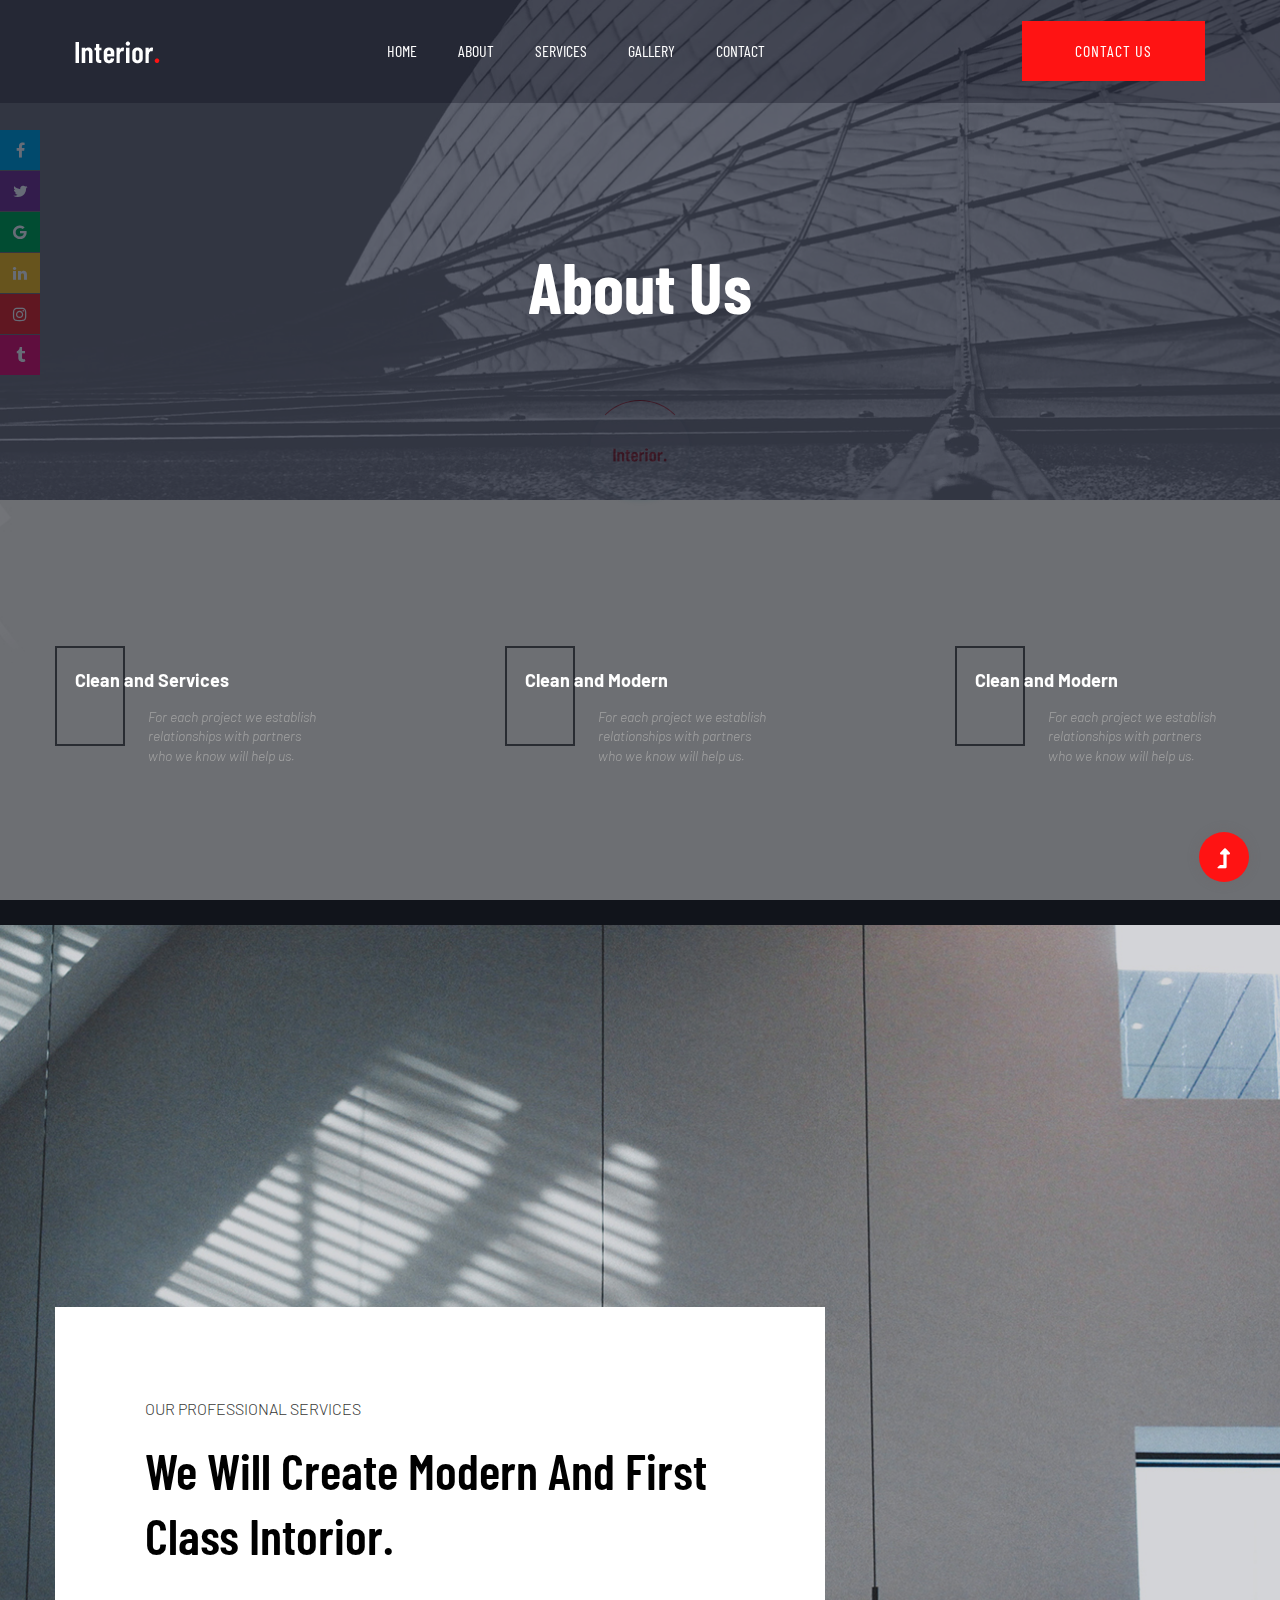
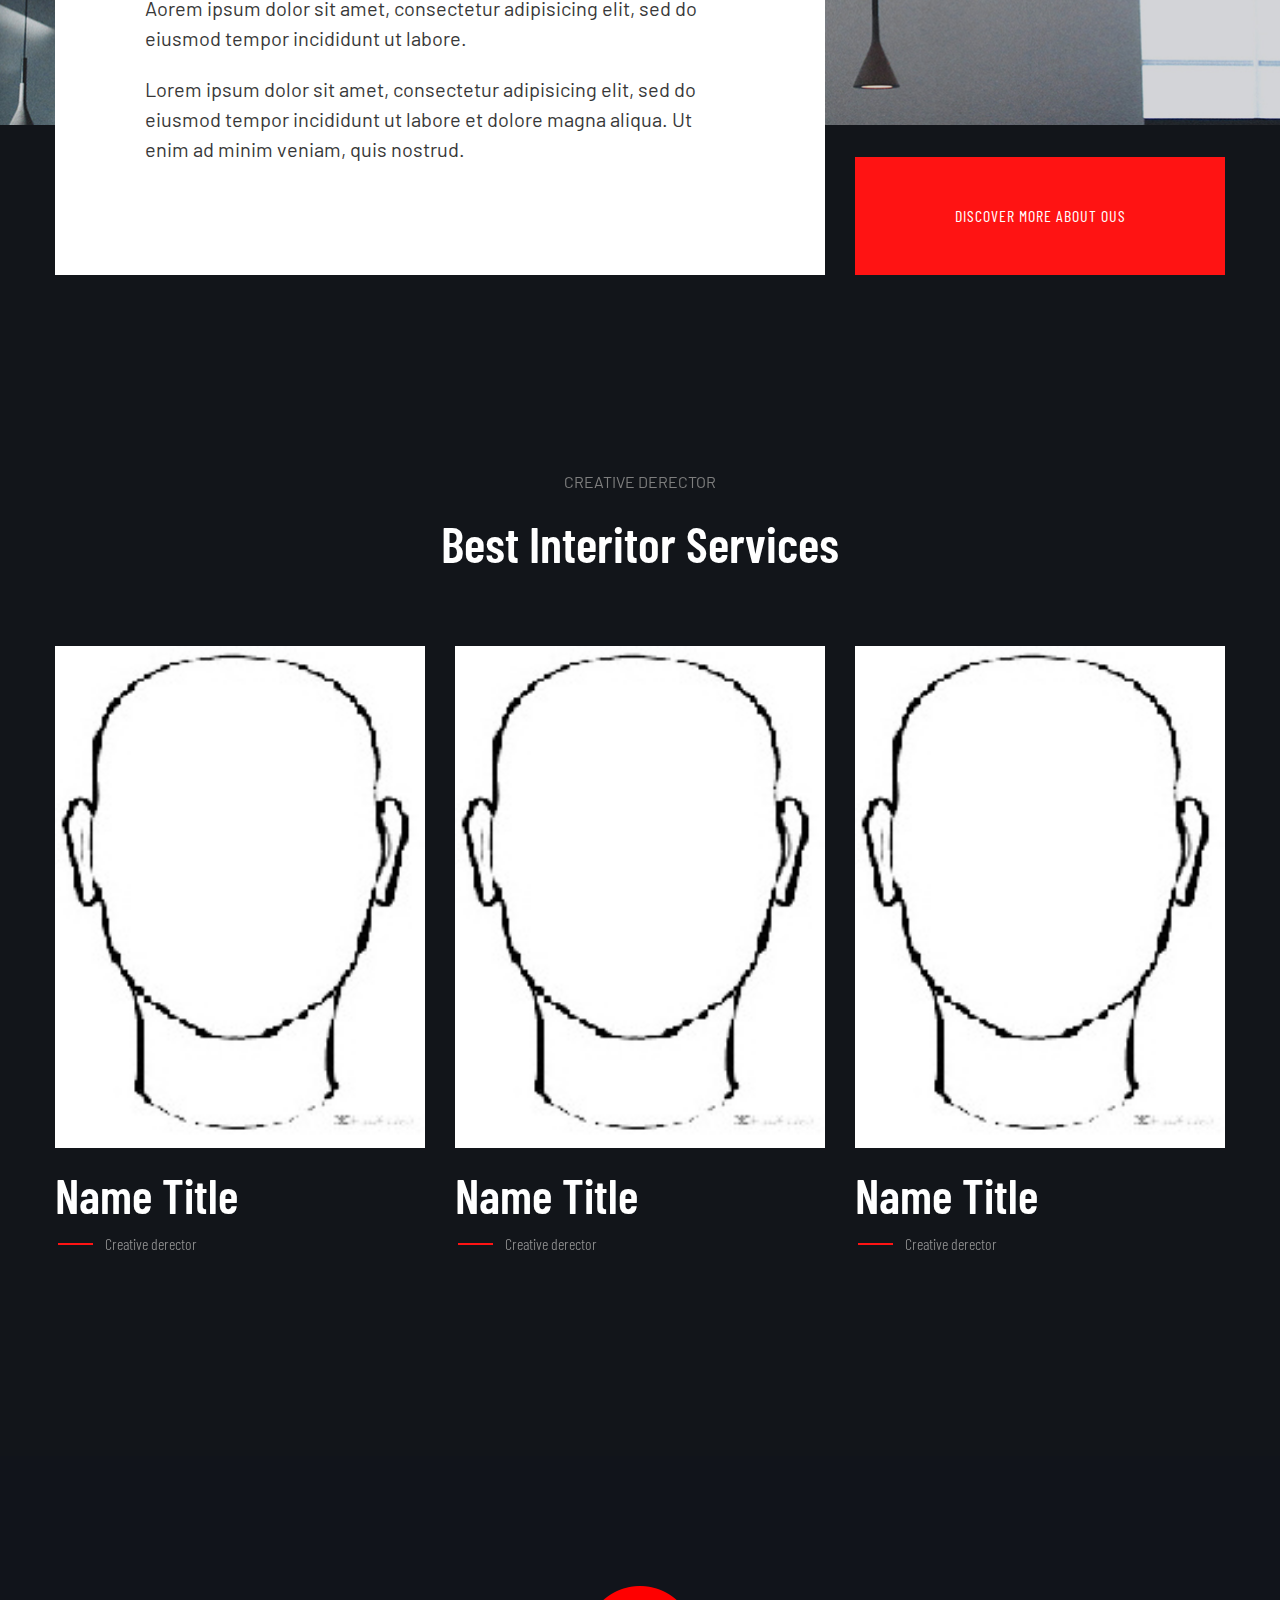
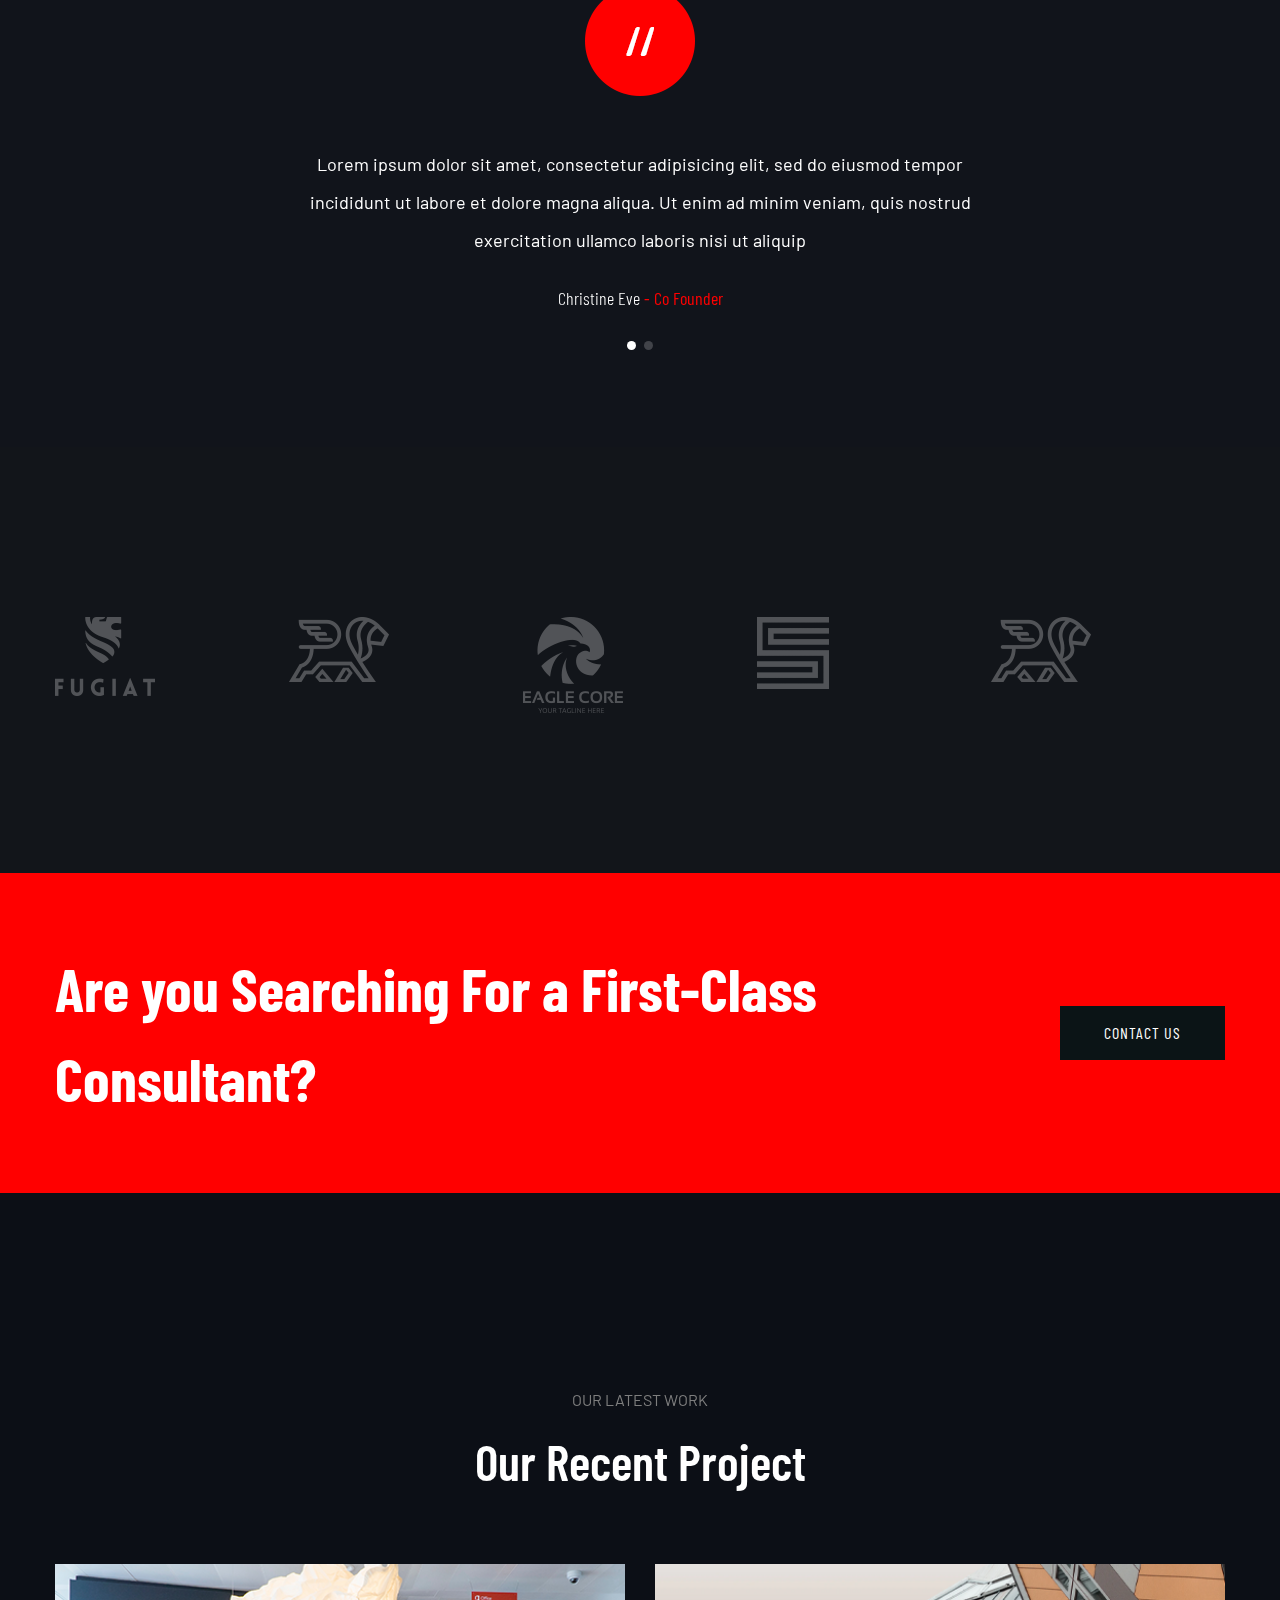
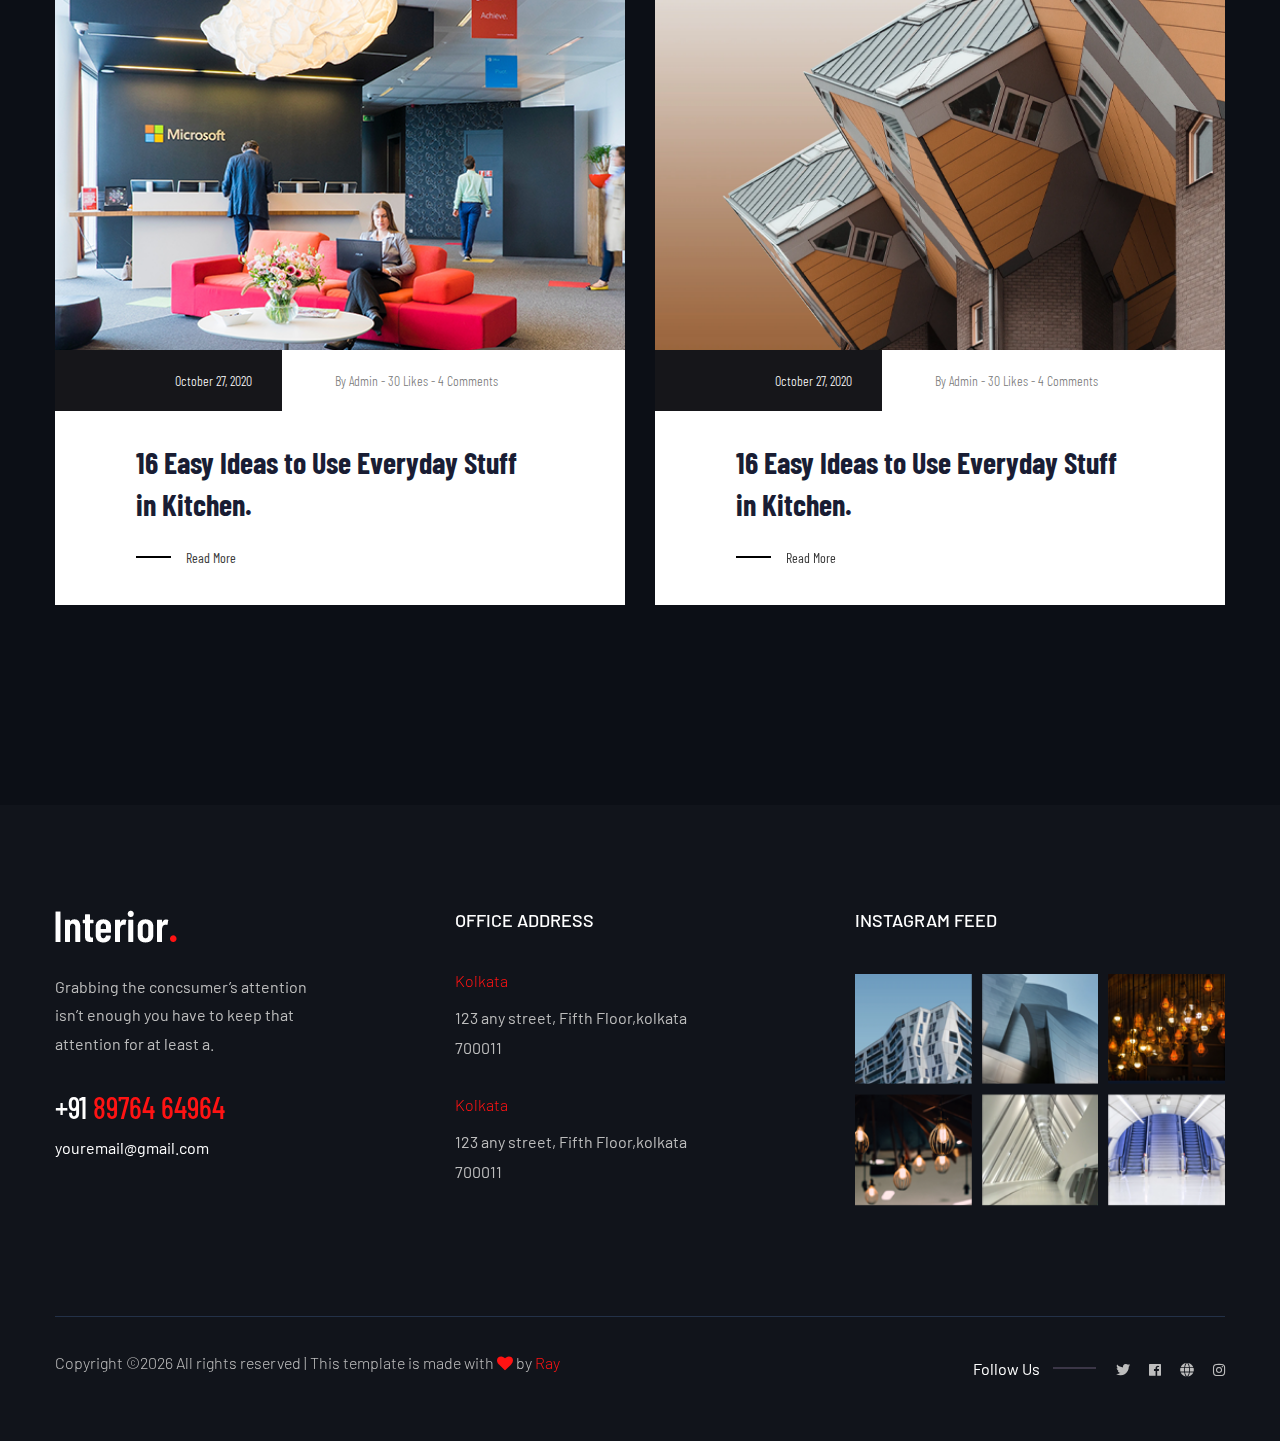
==== commit b3b2a06d: "hello" ====
--- a/about.html
+++ b/about.html
@@ -3,6 +3,7 @@
     <head>
         <meta charset="utf-8">
         <meta http-equiv="x-ua-compatible" content="ie=edge">
+		<meta name="viewport" content="width=device-width, initial-scale=1">
         <title>Interior Design  </title>
         <meta name="description" content="">
         <meta name="viewport" content="width=device-width, initial-scale=1">
@@ -21,6 +22,7 @@
             <link rel="stylesheet" href="assets/css/slick.css">
             <link rel="stylesheet" href="assets/css/nice-select.css">
             <link rel="stylesheet" href="assets/css/style.css">
+			<link rel="stylesheet" href="https://cdnjs.cloudflare.com/ajax/libs/font-awesome/4.7.0/css/font-awesome.min.css">
    </head>
 
    <body class="body-bg">
@@ -72,6 +74,26 @@
         </div>
         <!-- Header End -->
     </header>
+	<div id="fixed-social">
+  <div>
+    <a href="#" class="fixed-facebook" target="_blank"><i class="fa fa-facebook"></i> <span>Facebook</span></a>
+  </div>
+  <div>
+    <a href="#" class="fixed-twitter" target="_blank"><i class="fa fa-twitter"></i> <span>Twitter</span></a>
+  </div>
+  <div>
+    <a href="#" class="fixed-gplus" target="_blank"><i class="fa fa-google"></i> <span>Google+</span></a>
+  </div>
+  <div>
+    <a href="#" class="fixed-linkedin" target="_blank"><i class="fa fa-linkedin"></i> <span>LinkedIn</span></a>
+  </div>
+  <div>
+    <a href="#" class="fixed-instagrem" target="_blank"><i class="fa fa-instagram"></i> <span>Instagram</span></a>
+  </div>
+  <div>
+    <a href="#" class="fixed-tumblr" target="_blank"><i class="fa fa-tumblr"></i> <span>Tumblr</span></a>
+  </div>
+</div>
     <main>
         <!--? Hero Start -->
         <div class="slider-area2">
--- a/assets/css/style.css
+++ b/assets/css/style.css
@@ -8120,4 +8120,79 @@
   margin-bottom: 10px;
 }
 
-/*# sourceMappingURL=style.css.map */+/*# sourceMappingURL=style.css.map */
+/* fixed social*/
+#fixed-social {
+   position: fixed;
+   top: 130px;
+}
+
+#fixed-social a {
+   color: #fff;
+   display: block;
+   height: 40px;
+   position: relative;
+   text-align: center;
+    line-height: 40px;
+   width: 40px;
+   margin-bottom: 1px;
+   z-index: 2;
+}
+#fixed-social a:hover>span{
+	visibility: visible;
+  left: 41px;
+  opacity: 1;
+} 
+#fixed-social a span {
+	line-height: 40px;
+    left: 60px;
+    position: absolute;
+    text-align: center;
+    width: 120px;
+    visibility: hidden;
+    transition-duration: 0.5s;
+    z-index: 1;
+    opacity: 0;
+}
+ .fixed-facebook{
+ 	background-color: #00AAE5;
+ }
+ .fixed-facebook span{
+	background-color: #00AAE5;
+ }
+ .fixed-twitter{
+	background-color: #7D3895;
+
+ }
+ .fixed-twitter span{
+ 	background-color: #7D3895;
+ }
+ .fixed-gplus{
+	background-color: #00AF54;
+
+ }
+ .fixed-gplus span{
+ 	background-color: #00AF54;
+ }
+ .fixed-linkedin{
+	background-color: #FFC41E;
+
+ }
+ .fixed-linkedin span{
+ 	background-color: #FFC41E;
+ }
+ .fixed-instagrem{
+	background-color: #ED2B29;
+
+ }
+ .fixed-instagrem span{
+ 	background-color: #ED2B29;
+ }
+ .fixed-tumblr{
+	background-color: #EB1471;
+
+ }
+ .fixed-tumblr span{
+ 	background-color: #EB1471;
+ }
+/*end fixed social*/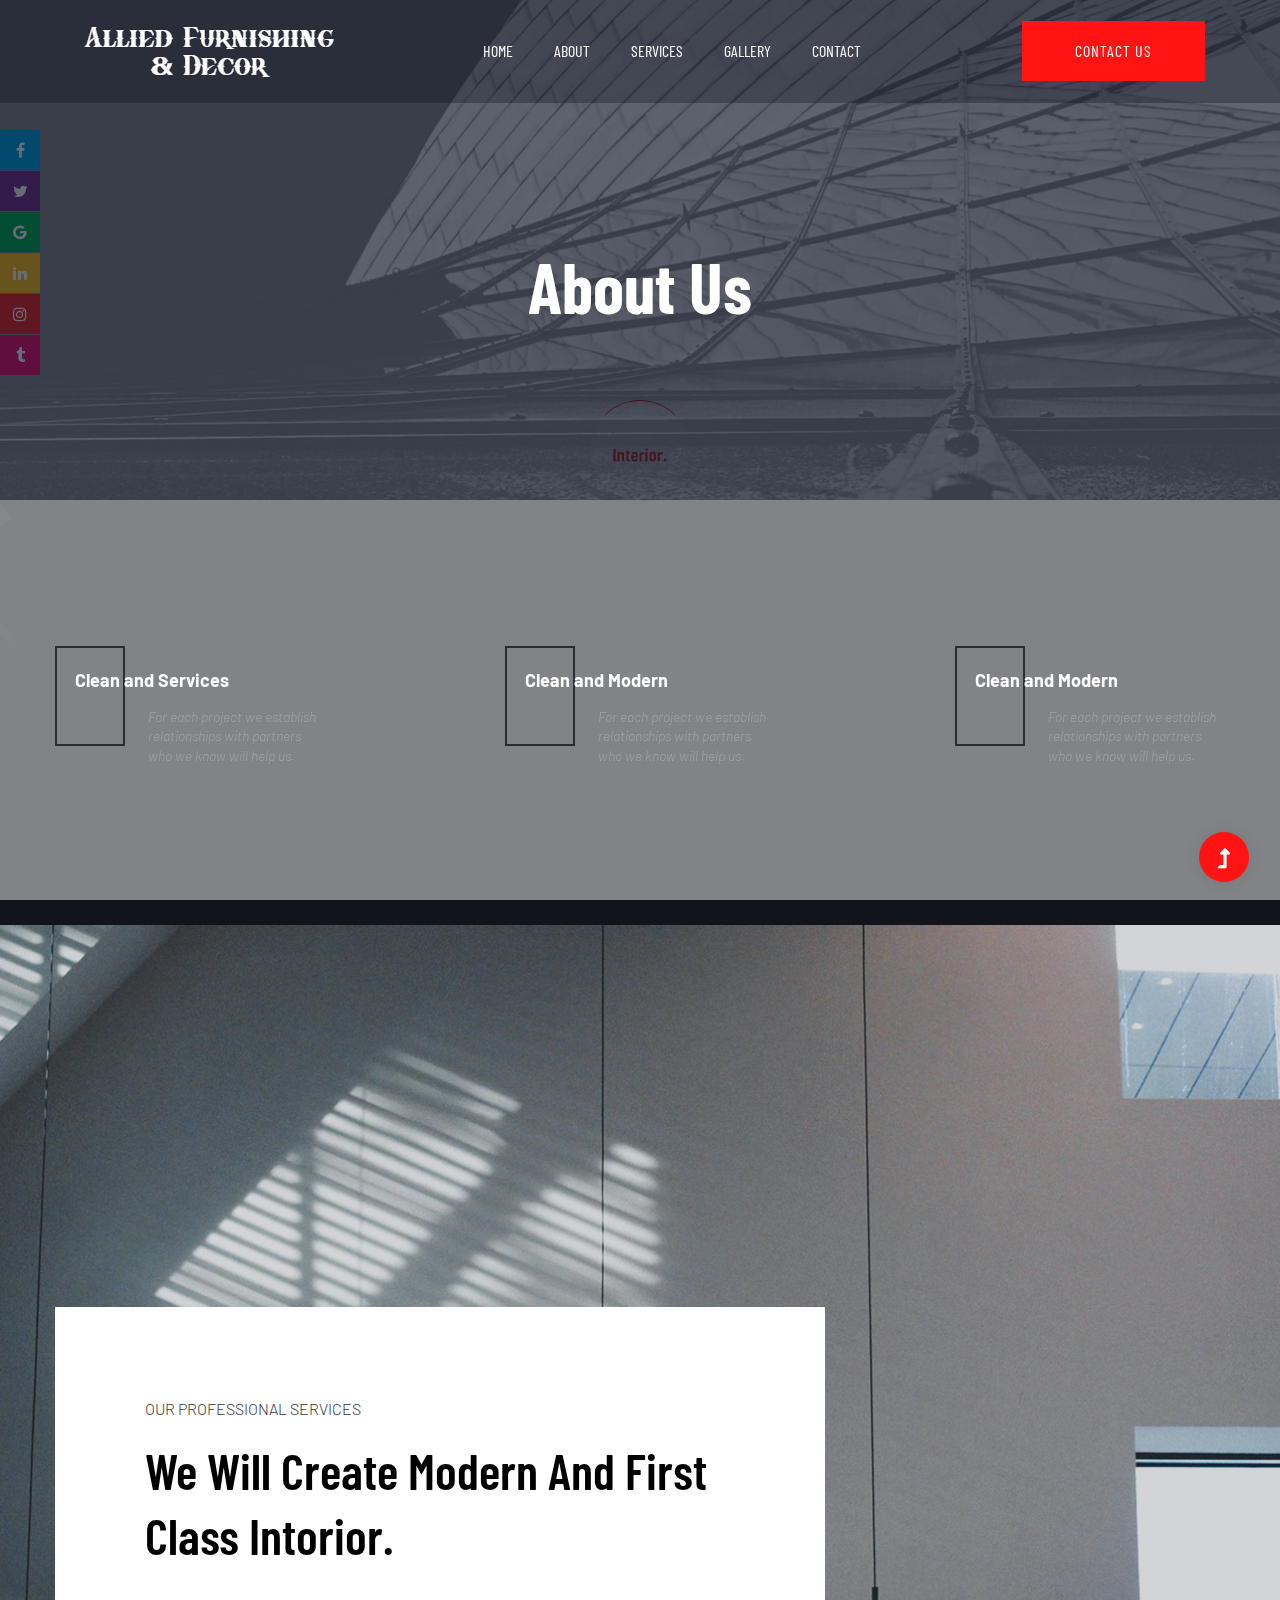
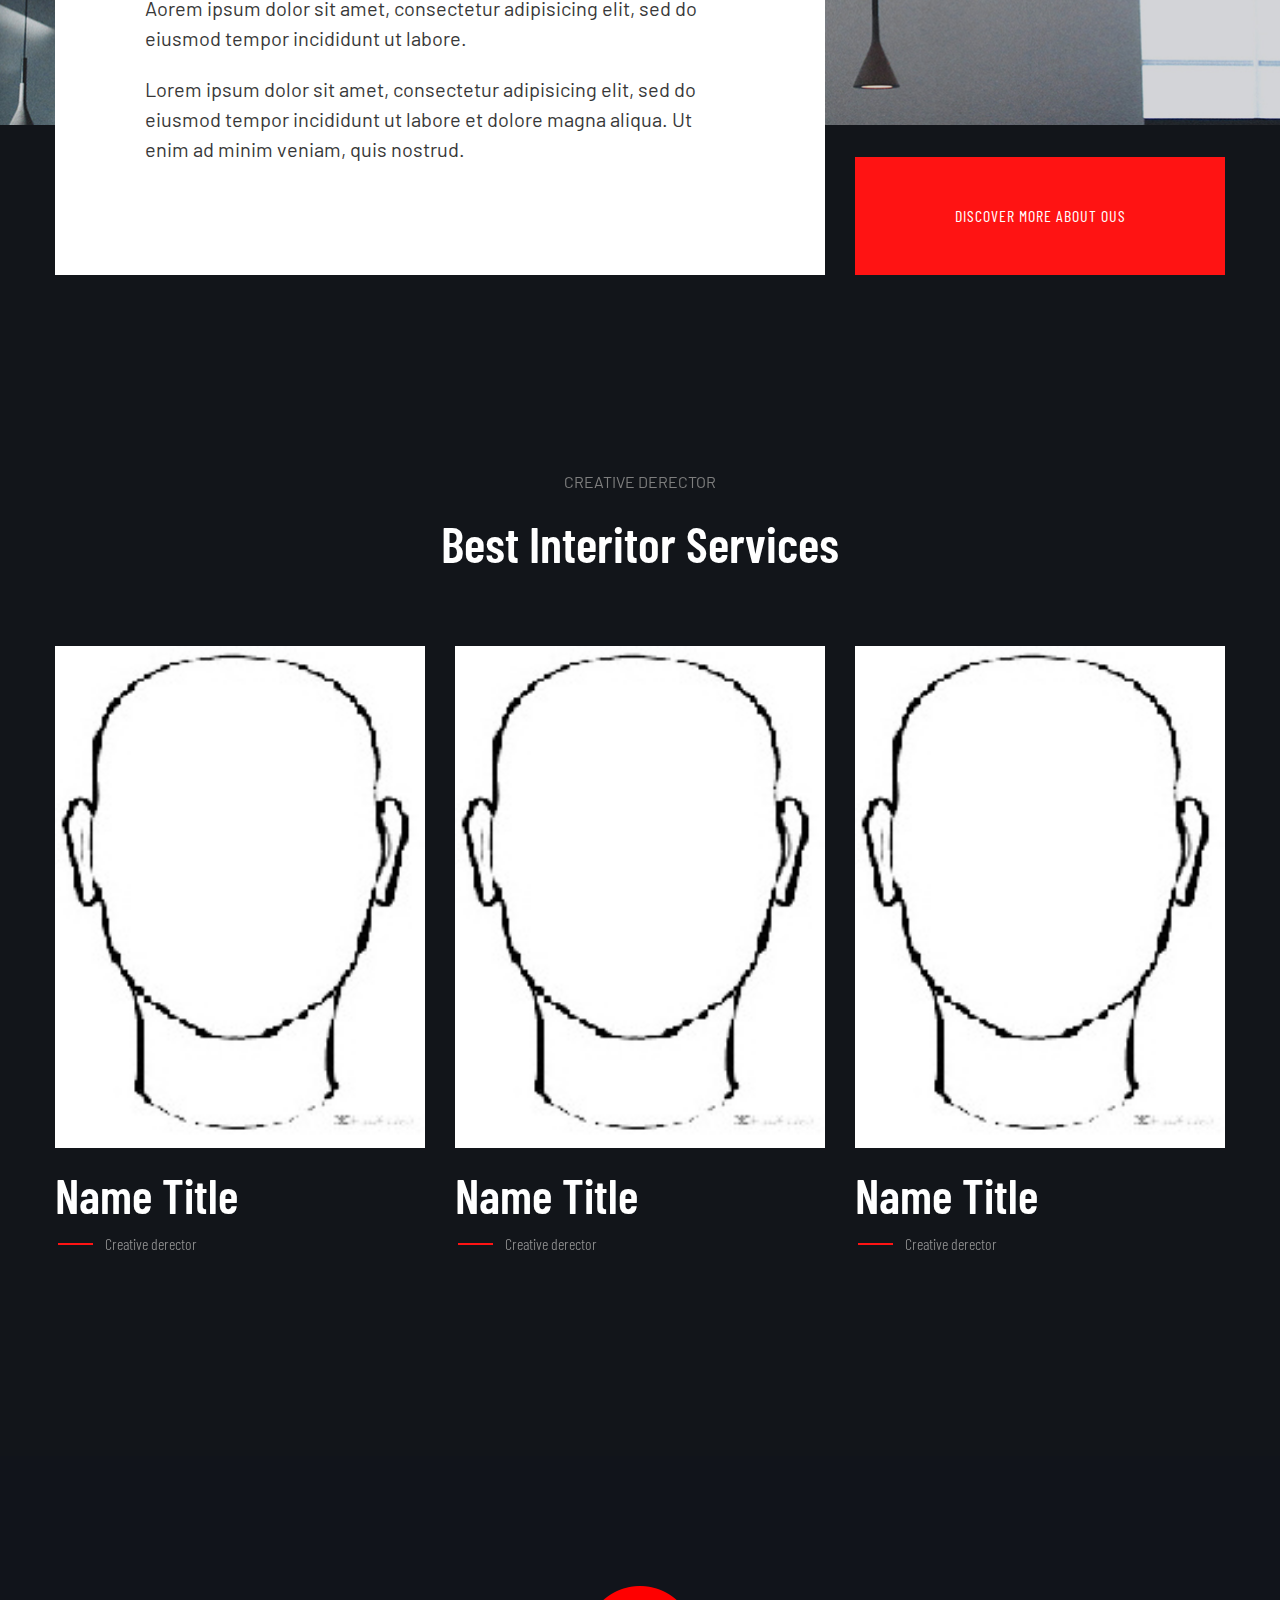
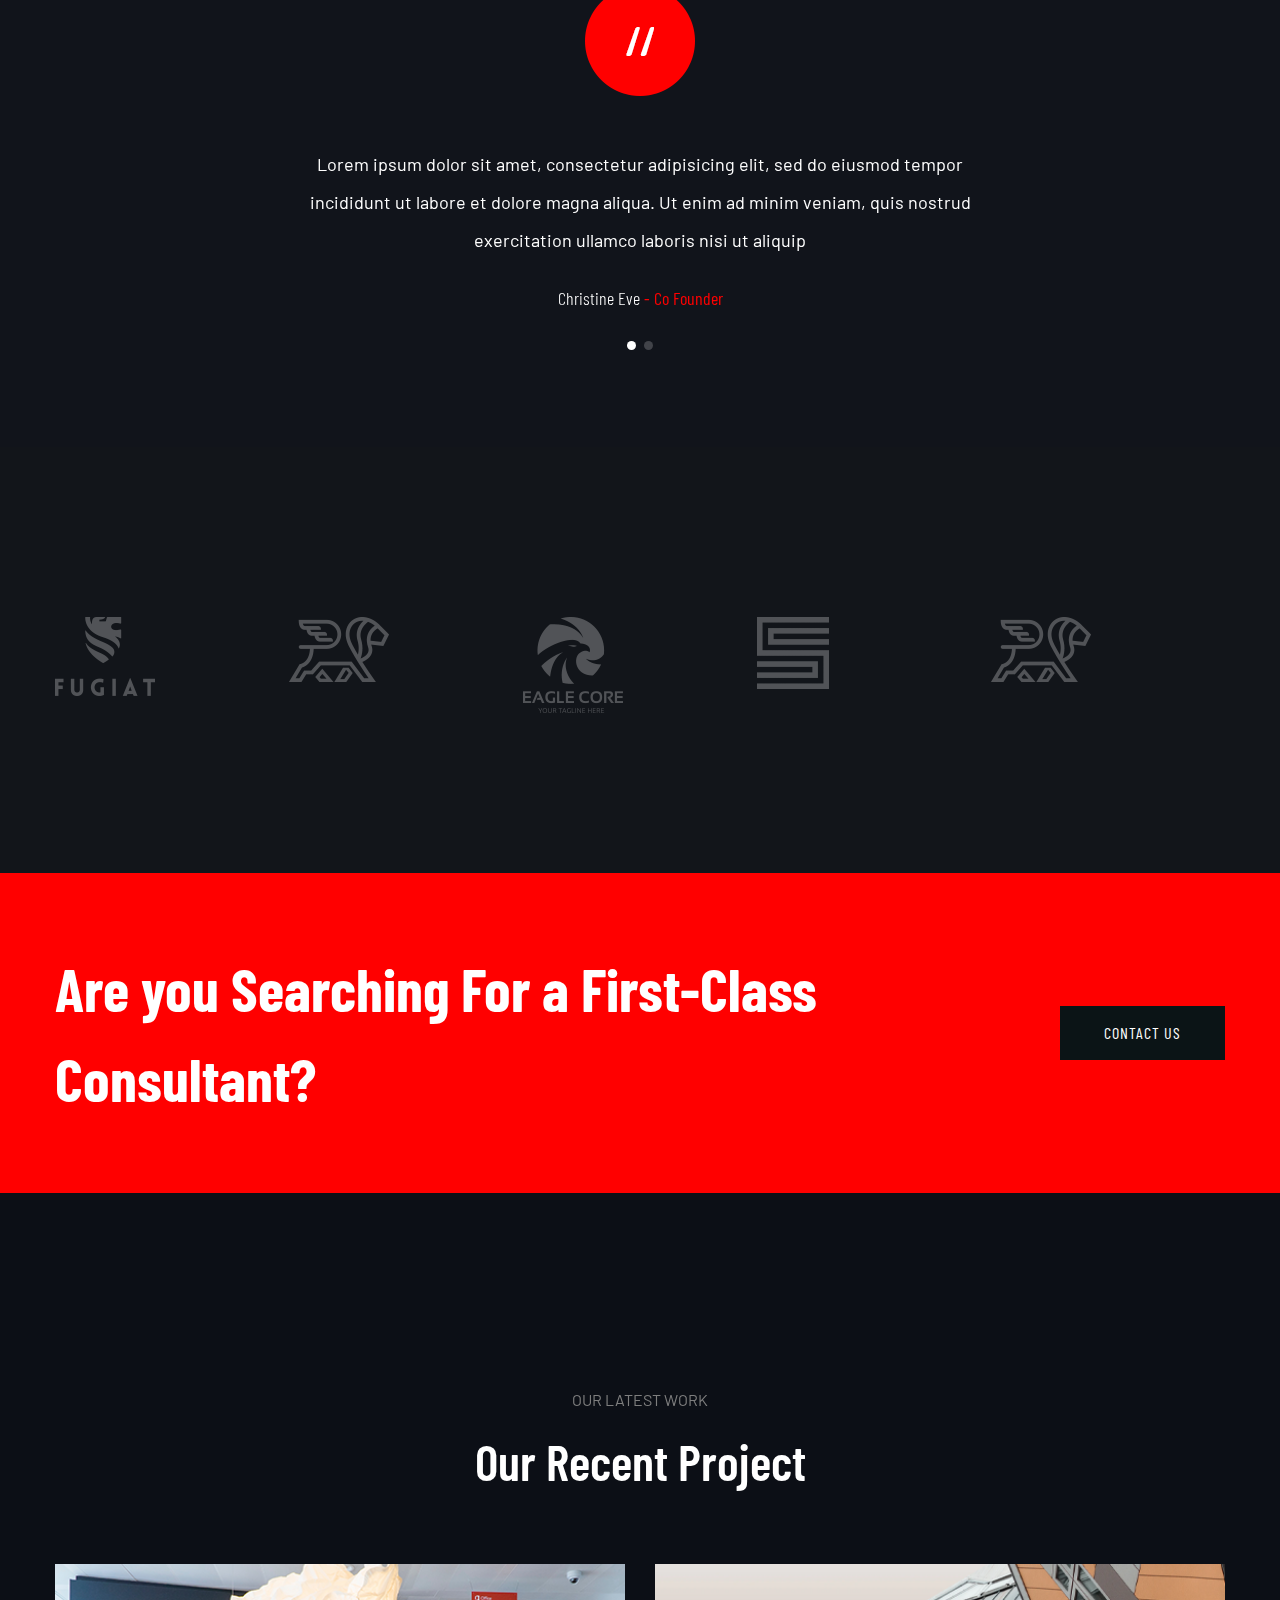
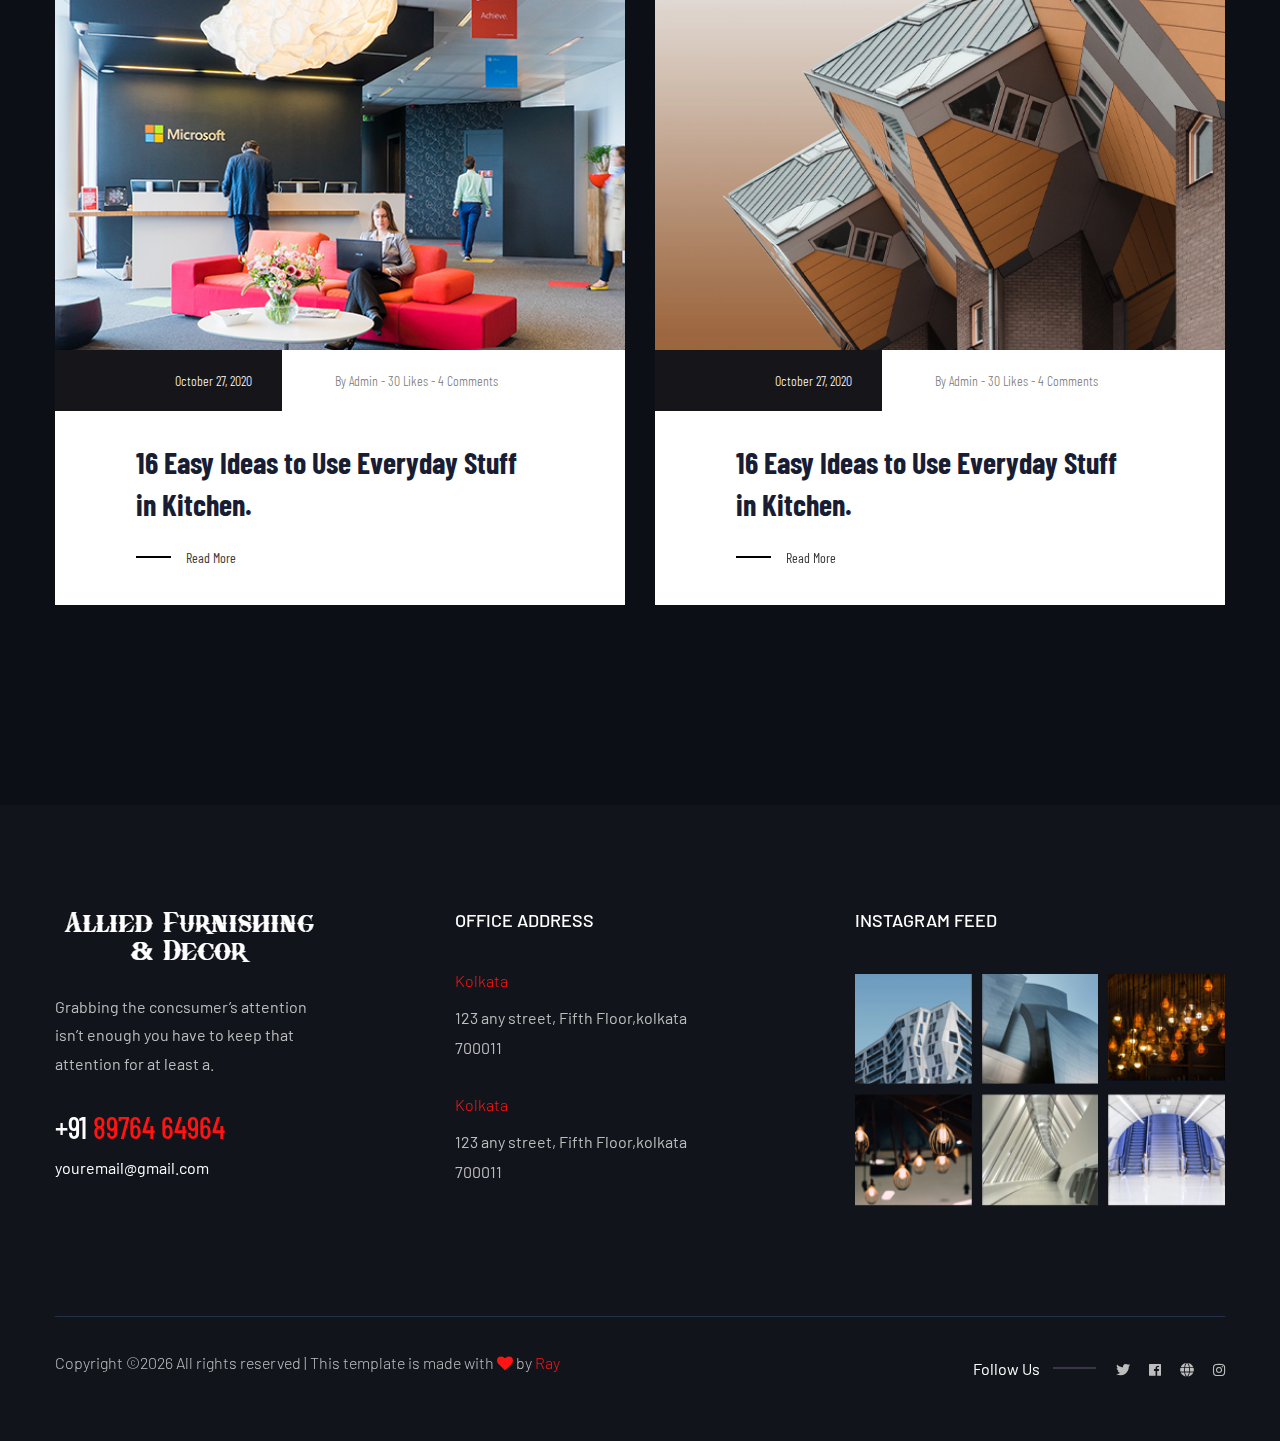
==== commit 0311933b: "hello" ====
--- a/about.html
+++ b/about.html
@@ -4,7 +4,7 @@
         <meta charset="utf-8">
         <meta http-equiv="x-ua-compatible" content="ie=edge">
 		<meta name="viewport" content="width=device-width, initial-scale=1">
-        <title>Interior Design  </title>
+        <title>Allied Furnishing & Decor  </title>
         <meta name="description" content="">
         <meta name="viewport" content="width=device-width, initial-scale=1">
         <link rel="manifest" href="site.webmanifest">
